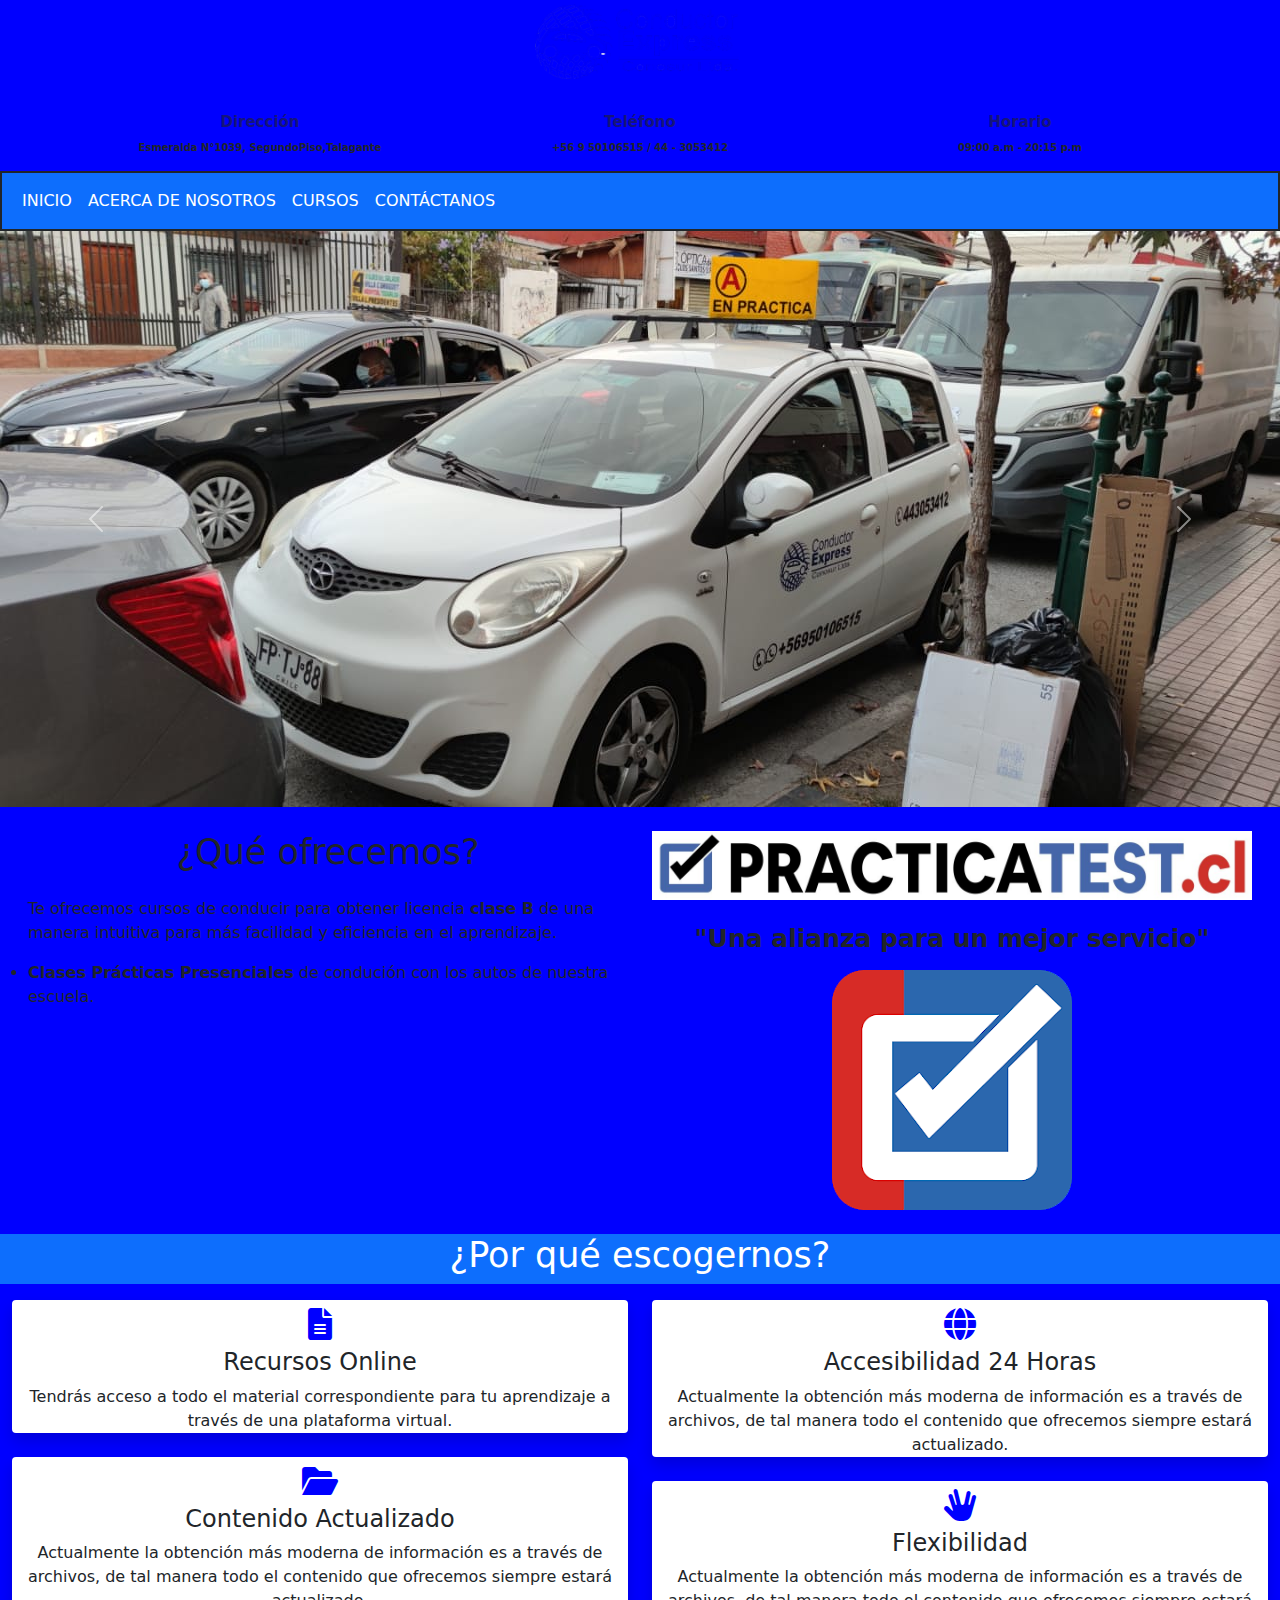
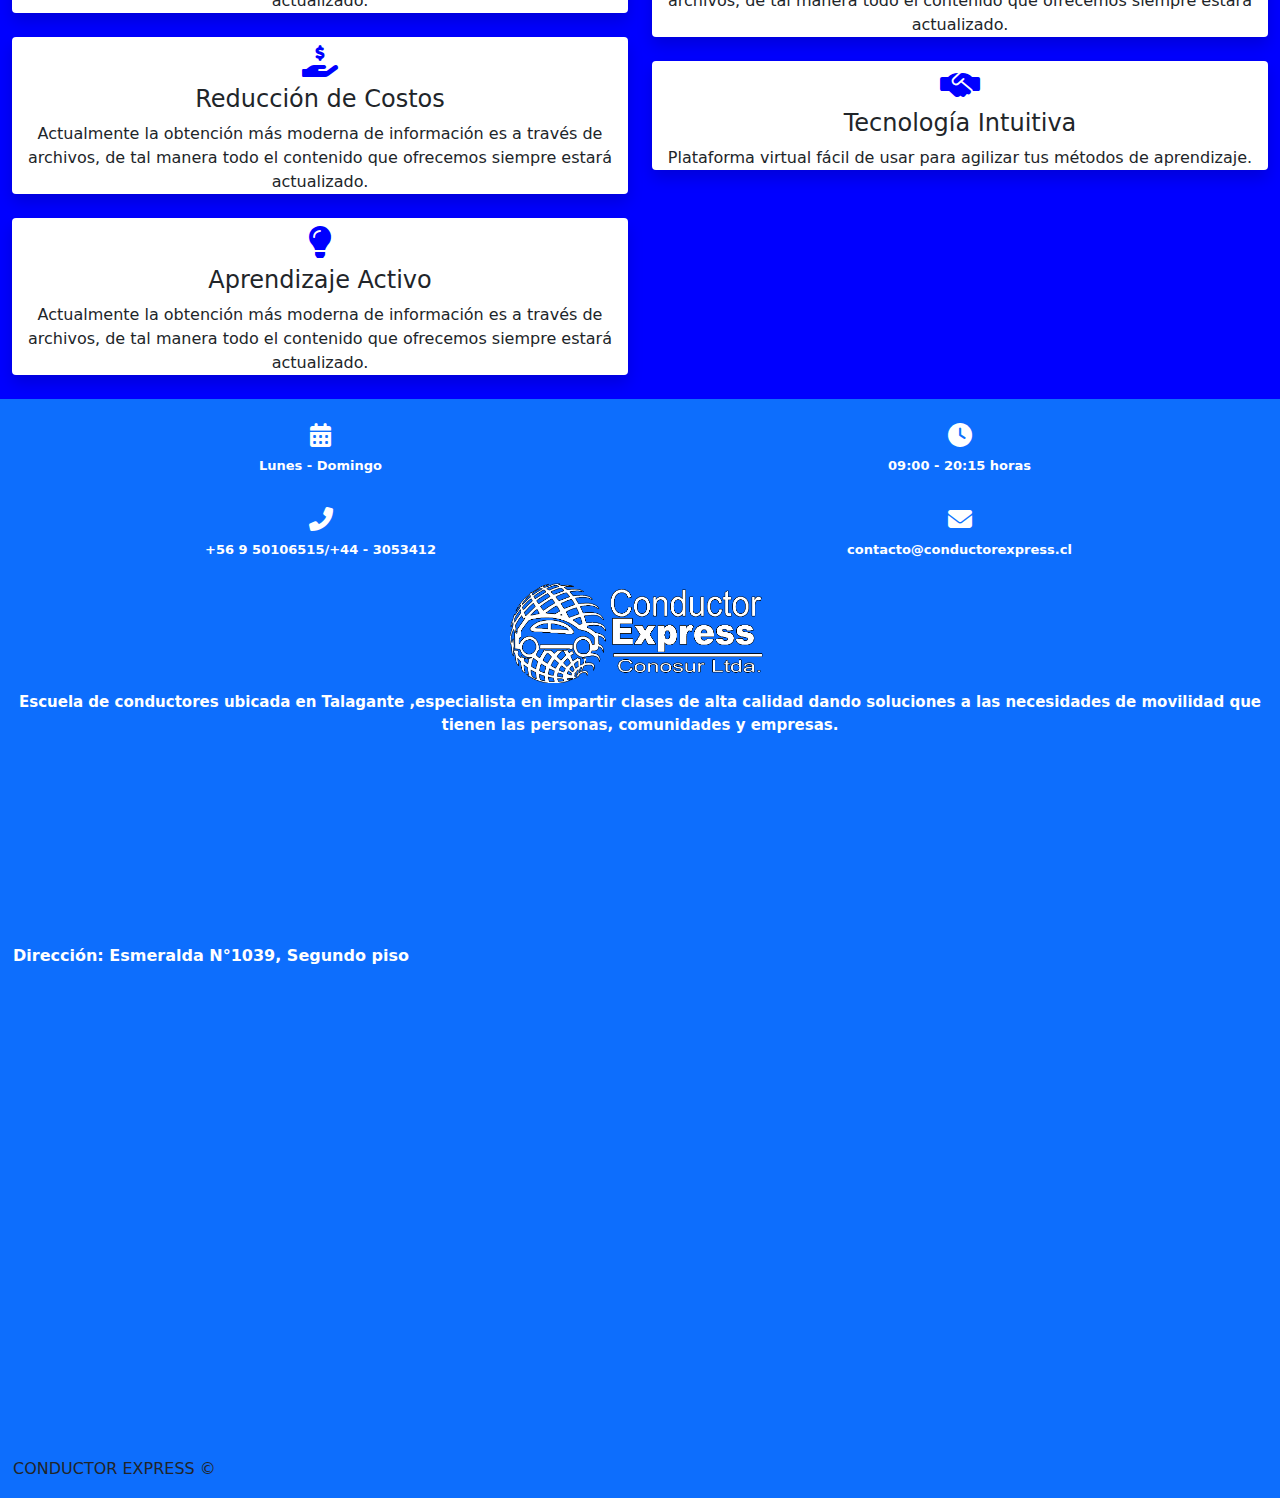
==== index.html @ 43c155c3 "responsivo 3" ====
<!DOCTYPE html>
<html lang="en">

<head>
    <meta charset="UTF-8">
    <meta http-equiv="X-UA-Compatible" content="IE=edge">
    <meta name="viewport" content="width=device-width, initial-scale=1.0">
    <title>Conductor Express - Escuela de Conductores</title>
    <link rel="stylesheet" href="css/bootstrap.min.css">
    <link rel="stylesheet" href="css/estilos.css">
    <link rel="stylesheet" href="css/all.min.css">

</head>

<body>
    <!-- CELULAR MUY PEQUENIO -->
    <header>

        <section class="container">
            <div class="text-center">

                <div class="row">
                    <div class="col-12 mt-1">
                        <img src="img/logo.png" alt="" width="210" height="75">
                    </div>
                </div>

                <div class="row text-center mt-2">
                    <div class="col-4">
                        <i class="fa-solid fa-location-arrow fa-xl"></i>
                        <p class="fw-bold" style="color: rgb(21, 21, 121); font-size: 15px;">Dirección</p>
                        <p class="fw-bold" style="font-size: 10px; margin-top: -10px;">Esmeralda N°1039,
                            SegundoPiso,Talagante</p>
                    </div>
                    <div class="col-4">
                        <i class="fa-solid fa-phone fa-xl"></i>
                        <p class="fw-bold" style="color: rgb(21, 21, 121); font-size: 15px;">Teléfono</p>
                        <p class="fw-bold" style="font-size: 10px; margin-top: -10px;">+56 9 50106515 / 44 - 3053412</p>
                    </div>
                    <div class="col-4">
                        <i class="fa-solid fa-calendar-days fa-xl"></i>
                        <p class="fw-bold" style="color: rgb(21, 21, 121); font-size: 15px;">Horario</p>
                        <p class="fw-bold" style="font-size: 10px; margin-top: -10px;">09:00 a.m - 20:15 p.m</p>
                    </div>

                </div>
            </div>
        </section>

        <section>
            <nav class="navbar navbar-expand-lg navbar-light bg-primary border border-dark border-2">
                <div class="container-fluid">

                    <button class="navbar-toggler" type="button" data-bs-toggle="collapse" data-bs-target="#navbarNav"
                        aria-controls="navbarNav" aria-expanded="false" aria-label="Toggle navigation">
                        <span class="navbar-toggler-icon"></span>
                    </button>
                    <div class="collapse navbar-collapse" id="navbarNav">
                        <ul class="navbar-nav">
                            <li class="nav-item">
                                <a class="nav-link active text-white" aria-current="page" href="#">INICIO</a>
                            </li>
                            <li class="nav-item">
                                <a class="nav-link text-white" href="#">ACERCA DE NOSOTROS</a>
                            </li>
                            <li class="nav-item">
                                <a class="nav-link text-white" href="#">CURSOS</a>
                            </li>
                            <li class="nav-item">
                                <a class="nav-link text-white" href="#">CONTÁCTANOS</a>
                            </li>
                        </ul>
                    </div>
                </div>
            </nav>
        </section>

    </header>

    <section class="">
        <div id="control_carrusel" class="carousel slide" data-bs-ride="carousel">
            <div class="carousel-inner">
                <div class="carousel-item active">
                    <img src="img/inicio_foto1.jpeg" class="d-block w-100" alt="...">
                </div>
                <!--
                        <div class="carousel-item">
                        <img src="img/inicio_foto2.jpeg" class="d-block w-100" alt="...">
                    </div>
                    <div class="carousel-item">
                        <img src="img/inicio_foto3.jpeg" class="d-block w-100" alt="...">
                    </div>
                    -->
            </div>
            <button class="carousel-control-prev" type="button" data-bs-target="#control_carrusel" data-bs-slide="prev">
                <span class="carousel-control-prev-icon" aria-hidden="true"></span>
                <span class="visually-hidden">Anterior</span>
            </button>
            <button class="carousel-control-next" type="button" data-bs-target="#control_carrusel" data-bs-slide="next">
                <span class="carousel-control-next-icon" aria-hidden="true"></span>
                <span class="visually-hidden">Siguiente</span>
            </button>
        </div>
    </section>

    <section class="container-fluid">
        <div class="row mx-1">
            <div class="col-12 col-sm-12 col-md-6">
                <h2 class="text-center mt-4">¿Qué ofrecemos?</h2>
                <p class="text-start mt-4">Te ofrecemos cursos de conducir para obtener licencia <b>clase B</b> de
                    una manera intuitiva para
                    más facilidad y eficiencia en el aprendizaje.</p>
                <li><b>Clases Prácticas Presenciales</b> de condución con los autos de nuestra escuela.</li>
            </div>
            <div class="col-md-6">
                <a href="#"><img src="img/logo_practicatest.jpg" class="w-100 mt-4" alt=""></a>
                <h3 class="mt-4 text-center">"Una alianza para un mejor servicio"</h3>
                <div class="col-12 text-center">
                    <img src="img/simbolo.png" id="imagen-practica-test" class="mt-2 mb-4" alt="">
                </div>
            </div>
        </div>
    </section>

    <section class="container-fluid text-center">

        <div class="row">
            <div class="col bg-primary">
                <h2 class="text-white">¿Por qué escogernos?</h2>
            </div>
        </div>

        <div class="row mt-3">
            <div class="col-12 col-sm-6 col-md-6">
                <div class="shadow mb-4 bg-body rounded cartas">
                    <div class="mx-2">
                        <i class="fa-solid fa-file-lines fa-2x mb-2 mt-2"></i>
                        <h4>Recursos Online</h4>
                        <p>Tendrás acceso a todo el material correspondiente para tu aprendizaje a
                            través de una plataforma
                            virtual.</p>
                    </div>
                </div>

                <div class="shadow mb-4 bg-body rounded cartas">
                    <div class="mx-2">
                        <i class="fa-solid fa-folder-open fa-2x mb-2 mt-2"></i>
                        <h4>Contenido Actualizado</h4>
                        <p>Actualmente la obtención más moderna de información es a través de
                            archivos,
                            de tal manera todo
                            el contenido que ofrecemos siempre estará actualizado.</p>
                    </div>
                </div>

                <div class="shadow mb-4 bg-body rounded cartas">
                    <div class="mx-2">
                        <i class="fa-solid fa-hand-holding-dollar fa-2x mb-2 mt-2"></i>
                        <h4>Reducción de Costos</h4>
                        <p>Actualmente la obtención más moderna de información es a través de
                            archivos,
                            de tal manera todo
                            el contenido que ofrecemos siempre estará actualizado.</p>
                    </div>
                </div>

                <div class="shadow mb-4 bg-body rounded cartas">
                    <div class="mx-2">
                        <i class="fa-solid fa-lightbulb fa-2x mb-2 mt-2"></i>
                        <h4>Aprendizaje Activo</h4>
                        <p>Actualmente la obtención más moderna de información es a través de
                            archivos,
                            de tal manera todo
                            el contenido que ofrecemos siempre estará actualizado.</p>
                    </div>
                </div>


            </div>

            <div class="col-12 col-sm-6 col-md-6">
                <div class="shadow mb-4 bg-body rounded cartas">
                    <div class="mx-2">
                        <i class="fa-solid fa-globe fa-2x mb-2 mt-2"></i>
                        <h4>Accesibilidad 24 Horas</h4>
                        <p>Actualmente la obtención más moderna de información es a través de
                            archivos,
                            de tal manera todo
                            el contenido que ofrecemos siempre estará actualizado.</p>
                    </div>
                </div>

                <div class="shadow mb-4 bg-body rounded cartas">
                    <div class="mx-2">
                        <i class="fa-solid fa-hand-spock fa-2x mb-2 mt-2"></i>
                        <h4>Flexibilidad</h4>
                        <p>Actualmente la obtención más moderna de información es a través de
                            archivos,
                            de tal manera todo
                            el contenido que ofrecemos siempre estará actualizado.</p>
                    </div>
                </div>

                <div class="shadow mb-4 bg-body rounded cartas">
                    <div class="mx-2">
                        <i class="fa-solid fa-handshake-simple fa-2x mb-2 mt-2"></i>
                        <h4>Tecnología Intuitiva</h4>
                        <p>Plataforma virtual fácil de usar para agilizar tus métodos de aprendizaje.</p>
                    </div>
                </div>
            </div>
        </div>

    </section>

    <footer id="footer-celular">
        <div class="container-fluid bg-primary border border-1 border-primary">

            <div class="row mt-4 mb-3">
                <div class="col-6 text-center">
                    <i class="fa-solid fa-calendar-days fa-xl icono-footer"></i>
                    <p class="fw-bold text-white mt-2" style="font-size: 13px;">Lunes - Domingo</p>
                </div>
                <div class="col-6 text-center">
                    <i class="fa-solid fa-clock fa-xl icono-footer"></i>
                    <p class="fw-bold text-white mt-2" style="font-size: 13px;">09:00 - 20:15 horas</p>
                </div>
            </div>

            <div class="row">
                <div class="col-6 text-center">
                    <i class="fa-solid fa-phone-flip fa-xl icono-footer"></i>
                    <p class="fw-bold text-white mt-2" style="font-size: 13px;">+56 9 50106515/+44 - 3053412</p>
                </div>
                <div class="col-6 text-center">
                    <i class="fa-solid fa-envelope fa-xl icono-footer"></i>
                    <p class="fw-bold text-white mt-2" style="font-size: 13px;">contacto@conductorexpress.cl</p>
                </div>
            </div>

            <div class="text-center mt-2">
                <img src="img/logo-blanco.png" width="260" height="100" alt="">
            </div>

            <div class="text-center mt-2">
                <p class="fw-bold text-white" style="font-size: 15px;">Escuela de conductores ubicada en Talagante
                    ,especialista en impartir clases de alta calidad dando soluciones a las necesidades de movilidad que
                    tienen las personas, comunidades y empresas.</p>
            </div>

            <div>
                <!--Google map-->
                <div id="map-container-google-1" class="z-depth-1-half map-container" style="height: 350px">
                    <iframe src="https://maps.google.com/maps?q=manhatan&t=&z=13&ie=UTF8&iwloc=&output=embed"
                        frameborder="0" style="border:0" allowfullscreen></iframe>
                    <br><br><br><br><br><br><br><br>
                    <p class="fw-bold text-white">Dirección: Esmeralda N°1039, Segundo piso</p>
                </div>
                <!--Google Maps-->
            </div>

            <div class="row">
                <div class="col-12"">
                    <p>CONDUCTOR EXPRESS ©</p>
                </div>
            </div>
            
        </div>

        <div class=" container">

                </div>

    </footer>
    <!-- CELULAR MUY PEQUENIO -->

    <script src="js/bootstrap.bundle.min.js"></script>
</body>

</html>
---- css/estilos.css ----
i {
    color: blue;
}

.icono-footer {
    color: white;
}

.map-container {
    overflow: hidden;
    padding-bottom: 56.25%;
    position: relative;
    height: 0;
}

.map-container iframe {
    left: 0;
    top: 0;
    height: 50%;
    width: 100%;
    position: absolute;
}

/*------------------------------*/
/*Resolucion para dispositivos moviles muy pequeños*/
/*------------------------------*/
@media (max-width: 576px) {
    h2 {
        font-size: 35px;
        font-weight: bold;
    }
    h3 {
        font-size: 25px;
        font-weight: bold;
    }
    body {
        background-color: aqua;
    }
    #imagen-practica-test {
        width: 80px;
        height: auto;
    }
}
/*------------------------------*/
/*Resolucion para dispositivos moviles pequeños*/
/*------------------------------*/
@media (min-width:576px) and (max-width: 767px) {
    h2 {
        font-size: 35px;
        font-weight: bold;
    }
    h3 {
        font-size: 25px;
        font-weight: bold;
    }
    body {
        background-color: greenyellow;
    }
    #imagen-practica-test {
        width: 100px;
        height: auto;
    }
    .cartas {
        height: 210px;
    }
}
/*------------------------------*/
/*Resolucion para tablets*/
/*------------------------------*/
/**/
@media (min-width:768px) and (max-width: 991px) {
    h2 {
        font-size: 28px;
        font-weight: bold;
    }
    h3 {
        font-size: 25px;
        font-weight: bold;
    }
    body {
        background-color: red;
    }
    #imagen-practica-test {
        width: 100px;
        height: auto;
    }
    .cartas {
        height: 215px;
    }
}
/*------------------------------*/
/*Resolucion para pc de escritorio*/
/*------------------------------*/
@media (min-width:992px) {
    h2 {
        font-size: 35px;
    }
    h3 {
        font-size: 25px;
        font-weight: bold;
    }
    body {
        background-color: blue;
    }
}
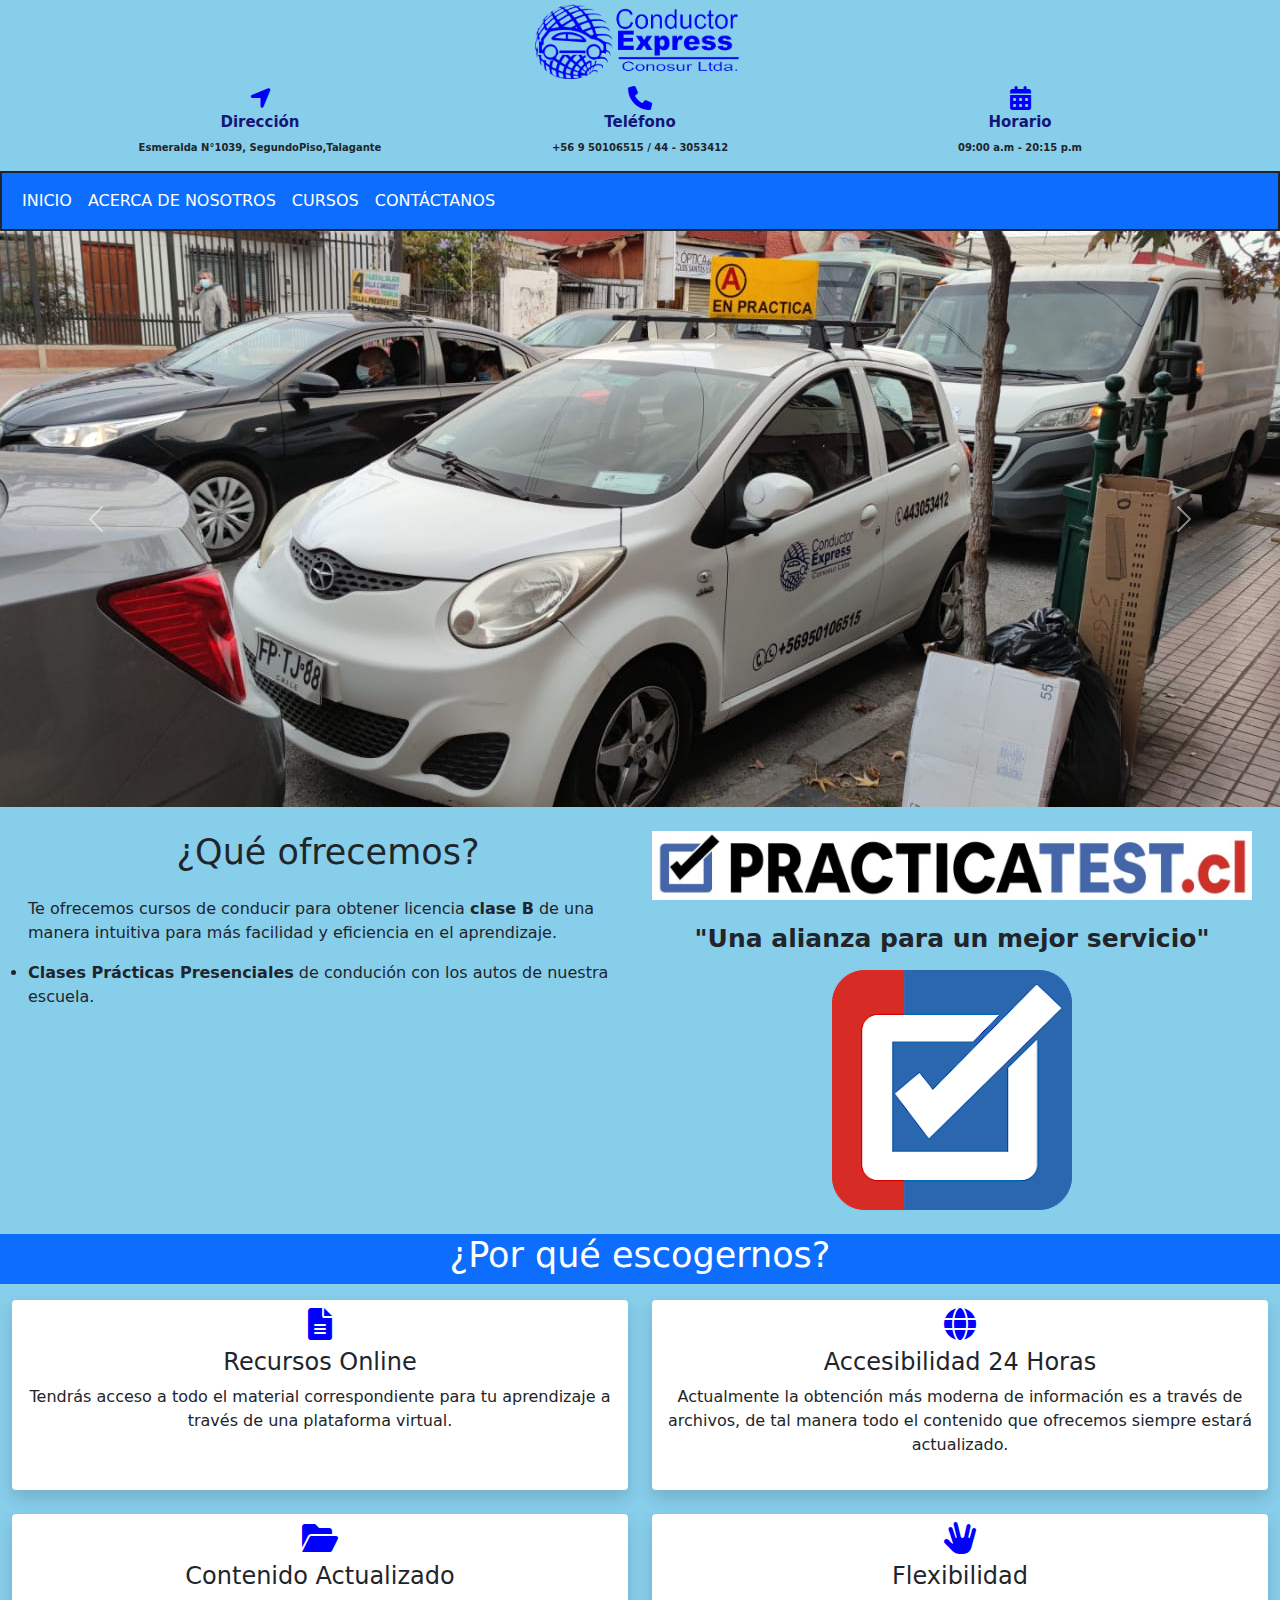
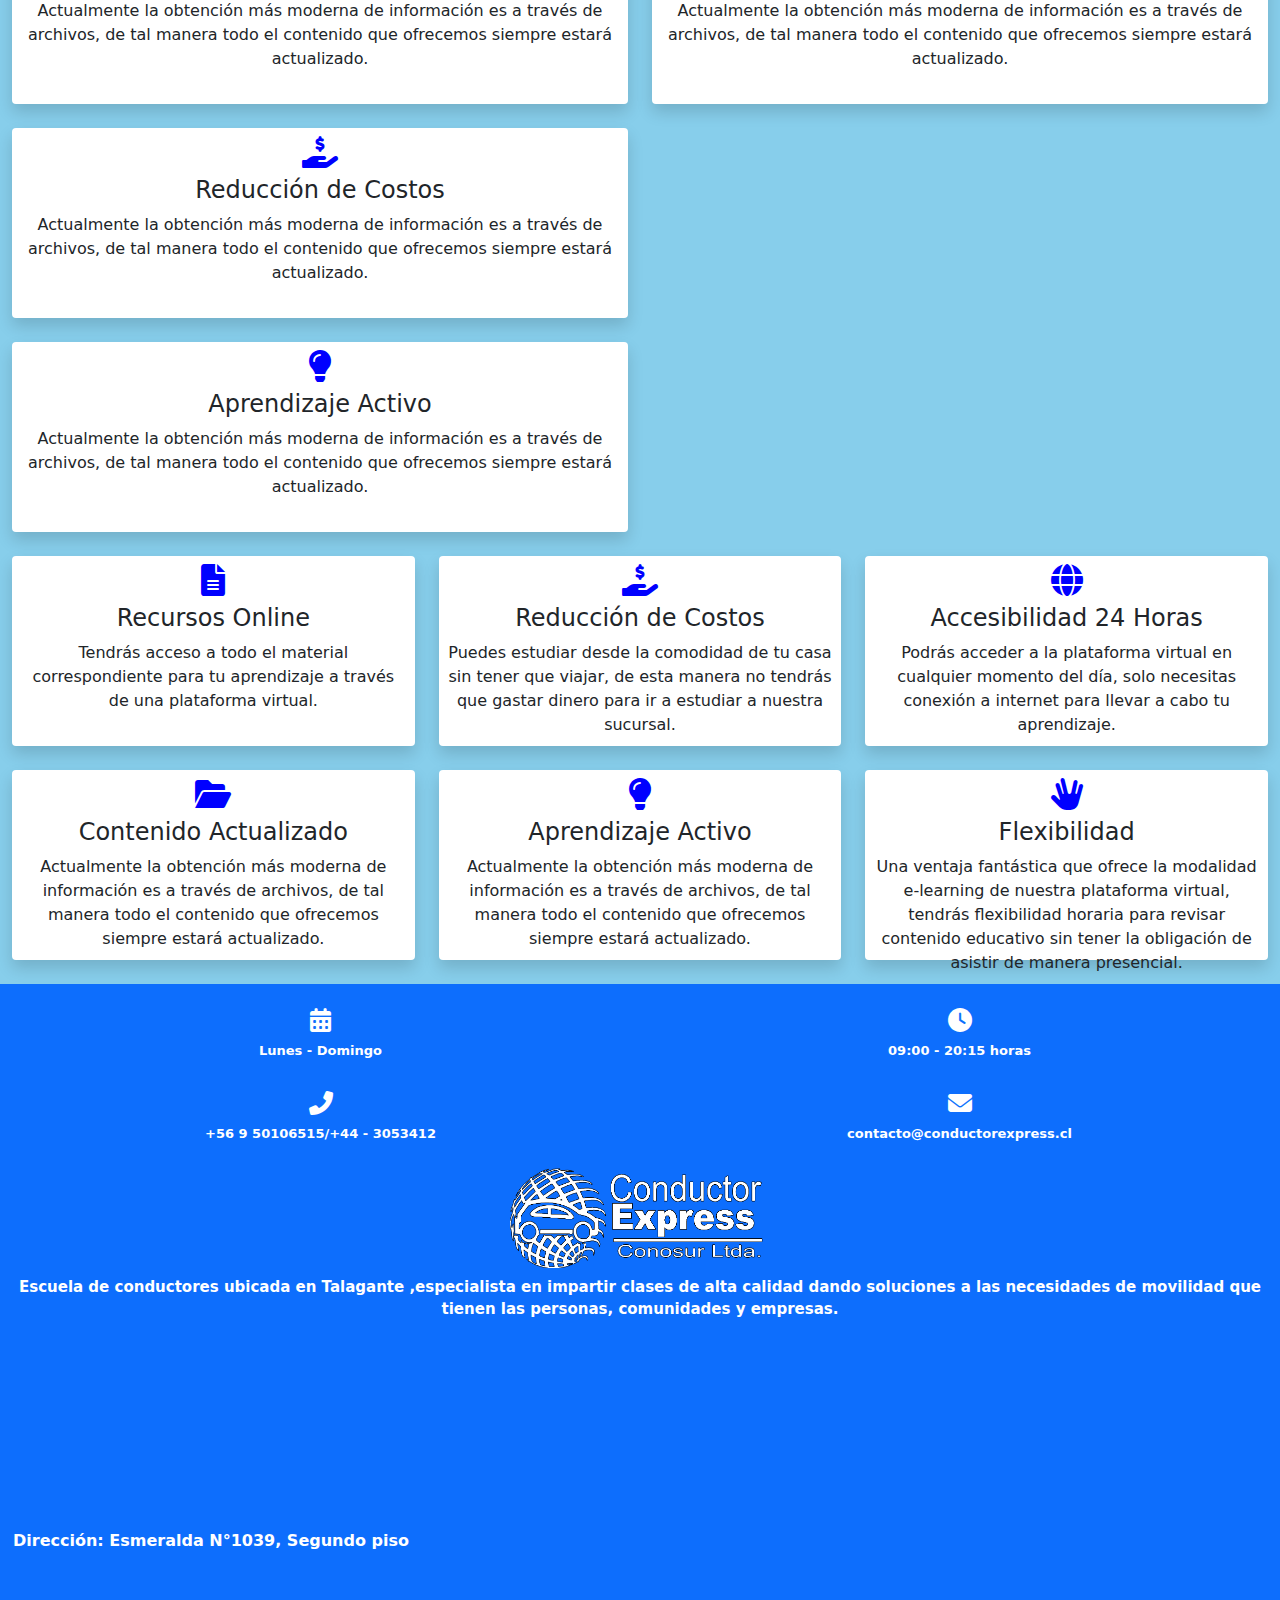
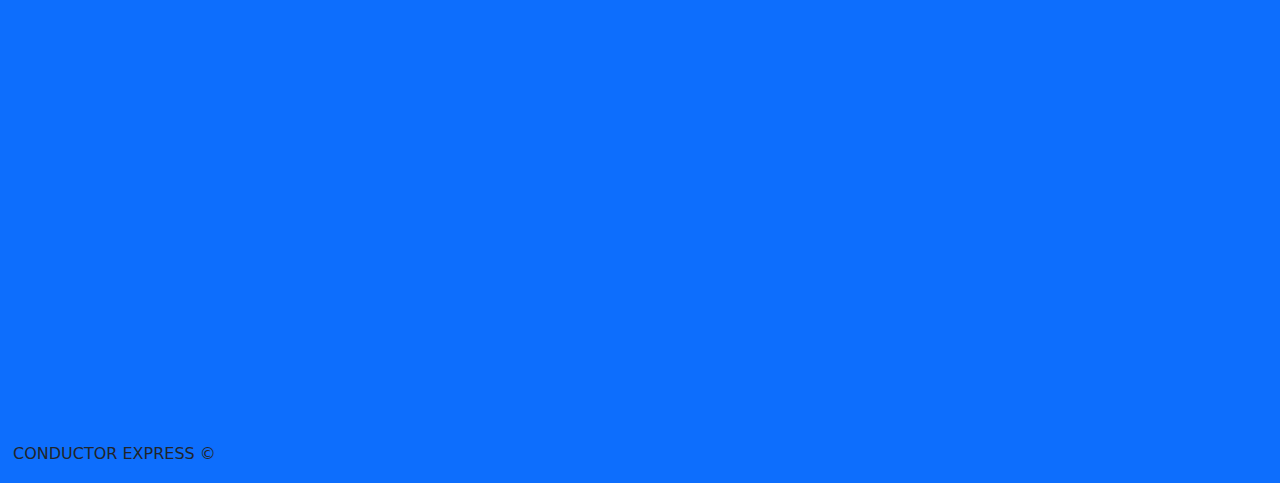
==== commit e38fc2e4: "responsivo / cartas escritorio aparte" ====
--- a/index.html
+++ b/index.html
@@ -174,8 +174,6 @@
                             el contenido que ofrecemos siempre estará actualizado.</p>
                     </div>
                 </div>
-
-
             </div>
 
             <div class="col-12 col-sm-6 col-md-6">
@@ -201,11 +199,69 @@
                     </div>
                 </div>
 
-                <div class="shadow mb-4 bg-body rounded cartas">
-                    <div class="mx-2">
-                        <i class="fa-solid fa-handshake-simple fa-2x mb-2 mt-2"></i>
-                        <h4>Tecnología Intuitiva</h4>
-                        <p>Plataforma virtual fácil de usar para agilizar tus métodos de aprendizaje.</p>
+            </div>
+
+            <div class="col-lg-4 cartas-escritorio">
+                <div class="shadow mb-4 bg-body rounded cartas">
+                    <div class="mx-2">
+                        <i class="fa-solid fa-file-lines fa-2x mb-2 mt-2"></i>
+                        <h4>Recursos Online</h4>
+                        <p>Tendrás acceso a todo el material correspondiente para tu aprendizaje a
+                            través de una plataforma
+                            virtual.</p>
+                    </div>
+                </div>
+
+                <div class="shadow mb-4 bg-body rounded cartas">
+                    <div class="mx-2">
+                        <i class="fa-solid fa-folder-open fa-2x mb-2 mt-2"></i>
+                        <h4>Contenido Actualizado</h4>
+                        <p>Actualmente la obtención más moderna de información es a través de
+                            archivos,
+                            de tal manera todo
+                            el contenido que ofrecemos siempre estará actualizado.</p>
+                    </div>
+                </div>
+            </div>
+            
+            <div class="col-lg-4 cartas-escritorio">
+                <div class="shadow mb-4 bg-body rounded cartas">
+                    <div class="mx-2">
+                        <i class="fa-solid fa-hand-holding-dollar fa-2x mb-2 mt-2"></i>
+                        <h4>Reducción de Costos</h4>
+                        <p>Puedes estudiar desde la comodidad de tu casa sin tener que viajar, de esta manera no tendrás
+                            que gastar dinero para ir a estudiar a nuestra sucursal.</p>
+                    </div>
+                </div>
+
+                <div class="shadow mb-4 bg-body rounded cartas">
+                    <div class="mx-2">
+                        <i class="fa-solid fa-lightbulb fa-2x mb-2 mt-2"></i>
+                        <h4>Aprendizaje Activo</h4>
+                        <p>Actualmente la obtención más moderna de información es a través de
+                            archivos,
+                            de tal manera todo
+                            el contenido que ofrecemos siempre estará actualizado.</p>
+                    </div>
+                </div>
+            </div>
+            <div class="col-lg-4 cartas-escritorio">
+                <div class="shadow mb-4 bg-body rounded cartas">
+                    <div class="mx-2">
+                        <i class="fa-solid fa-globe fa-2x mb-2 mt-2"></i>
+                        <h4>Accesibilidad 24 Horas</h4>
+                        <p>Podrás acceder a la plataforma virtual en cualquier momento del día, solo necesitas conexión
+                            a internet para llevar a cabo tu aprendizaje.</p>
+                    </div>
+                </div>
+
+                <div class="shadow mb-4 bg-body rounded cartas">
+                    <div class="mx-2">
+                        <i class="fa-solid fa-hand-spock fa-2x mb-2 mt-2"></i>
+                        <h4>Flexibilidad</h4>
+                        <p>Una ventaja fantástica que ofrece la modalidad e-learning de nuestra plataforma virtual,
+                            tendrás flexibilidad horaria para revisar contenido educativo sin tener la obligación de
+                            asistir de manera presencial.</p>
                     </div>
                 </div>
             </div>
--- a/css/estilos.css
+++ b/css/estilos.css
@@ -40,6 +40,9 @@
         width: 80px;
         height: auto;
     }
+    .cartas-escritorio {
+        display: none;
+    }
 }
 /*------------------------------*/
 /*Resolucion para dispositivos moviles pequeños*/
@@ -63,6 +66,9 @@
     .cartas {
         height: 210px;
     }
+    .cartas-escritorio {
+        display: none;
+    }
 }
 /*------------------------------*/
 /*Resolucion para tablets*/
@@ -81,11 +87,14 @@
         background-color: red;
     }
     #imagen-practica-test {
-        width: 100px;
+        width: 80px;
         height: auto;
     }
     .cartas {
         height: 215px;
+    }
+    .cartas-escritorio {
+        display: none;
     }
 }
 /*------------------------------*/
@@ -100,6 +109,13 @@
         font-weight: bold;
     }
     body {
-        background-color: blue;
+        background-color: skyblue;
     }
-}+    .cartas {
+        height: 190px;
+    }
+    .cartas-escritorio {
+        display: block;
+    }
+}
+
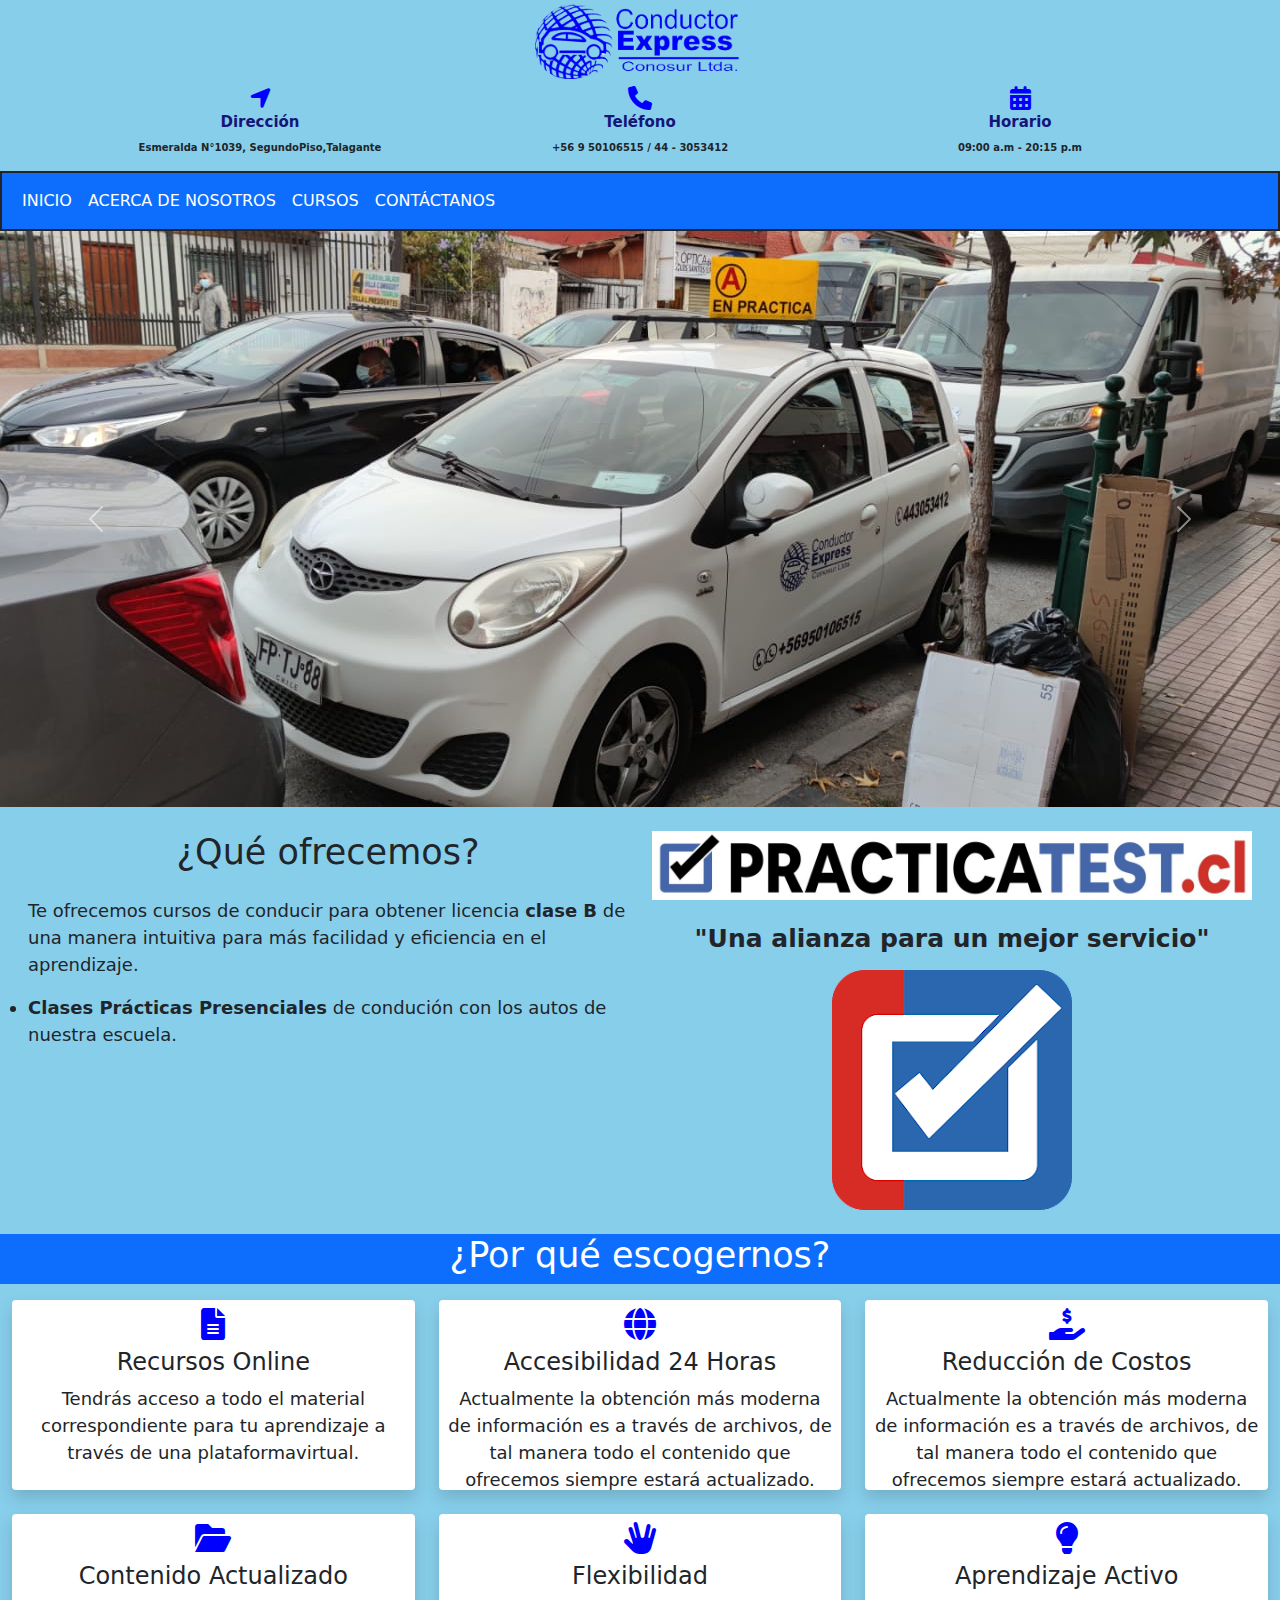
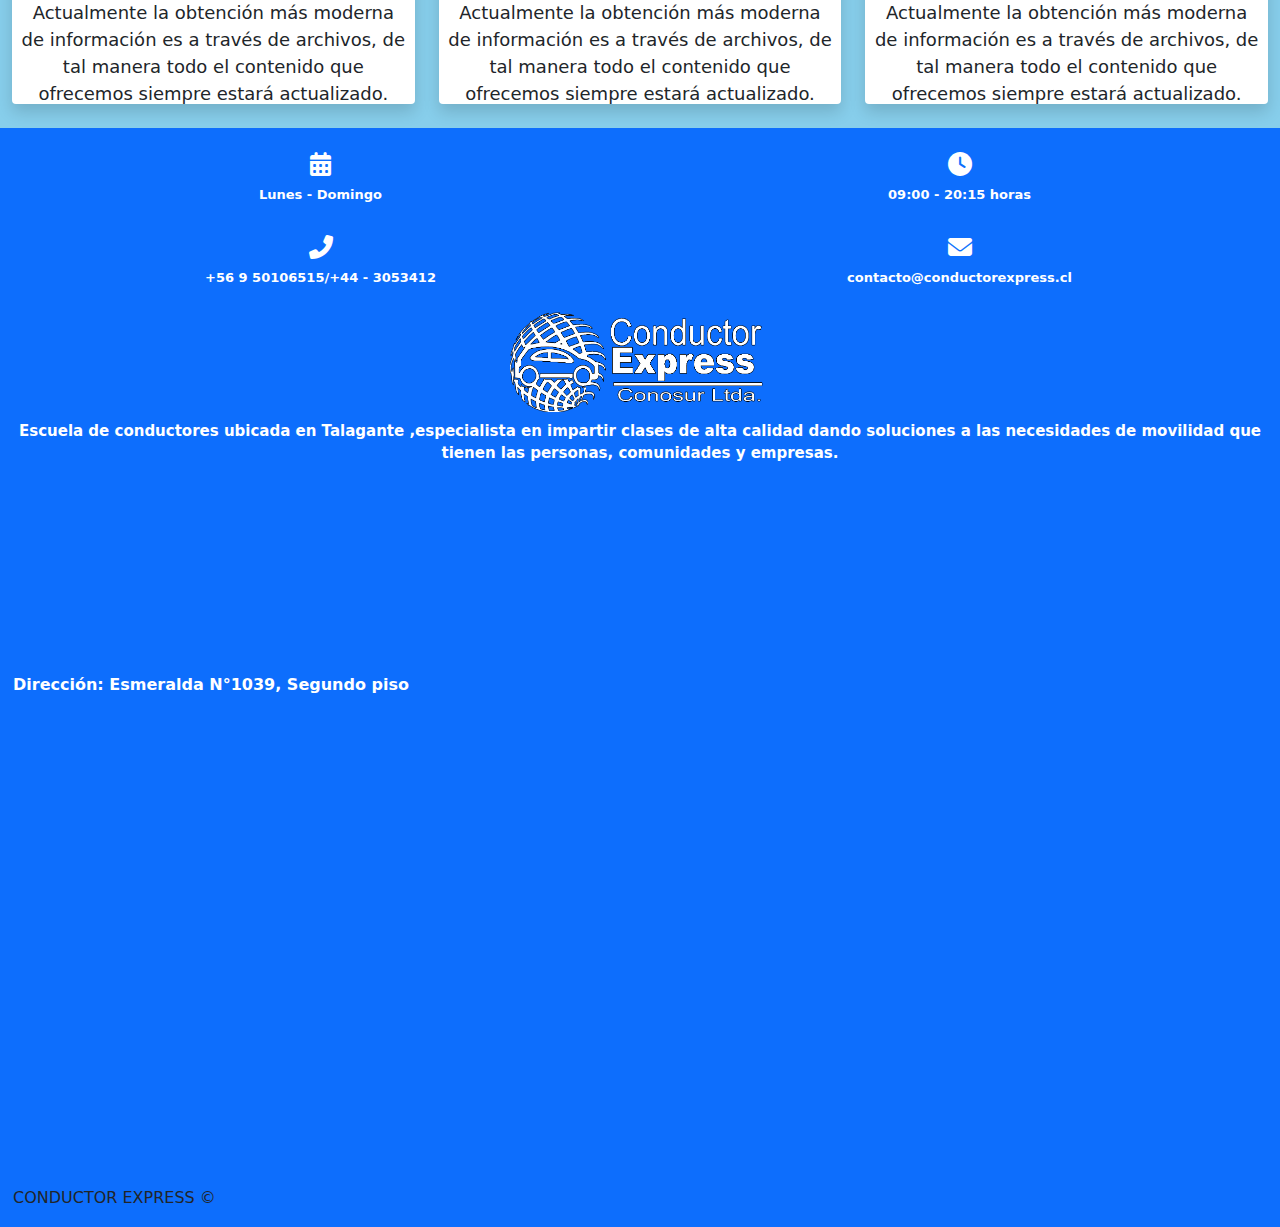
==== commit 18875e00: "responsivo inicio" ====
--- a/index.html
+++ b/index.html
@@ -13,7 +13,7 @@
 </head>
 
 <body>
-    <!-- CELULAR MUY PEQUENIO -->
+
     <header>
 
         <section class="container">
@@ -107,10 +107,11 @@
         <div class="row mx-1">
             <div class="col-12 col-sm-12 col-md-6">
                 <h2 class="text-center mt-4">¿Qué ofrecemos?</h2>
-                <p class="text-start mt-4">Te ofrecemos cursos de conducir para obtener licencia <b>clase B</b> de
+                <p class="text-start mt-4 texto">Te ofrecemos cursos de conducir para obtener licencia <b>clase B</b> de
                     una manera intuitiva para
                     más facilidad y eficiencia en el aprendizaje.</p>
-                <li><b>Clases Prácticas Presenciales</b> de condución con los autos de nuestra escuela.</li>
+                <li class="texto"><b>Clases Prácticas Presenciales</b> de condución con los autos de nuestra escuela.
+                </li>
             </div>
             <div class="col-md-6">
                 <a href="#"><img src="img/logo_practicatest.jpg" class="w-100 mt-4" alt=""></a>
@@ -131,14 +132,12 @@
         </div>
 
         <div class="row mt-3">
-            <div class="col-12 col-sm-6 col-md-6">
+            <div class="col-12 col-sm-6 col-md-4 col-lg-4">
                 <div class="shadow mb-4 bg-body rounded cartas">
                     <div class="mx-2">
                         <i class="fa-solid fa-file-lines fa-2x mb-2 mt-2"></i>
                         <h4>Recursos Online</h4>
-                        <p>Tendrás acceso a todo el material correspondiente para tu aprendizaje a
-                            través de una plataforma
-                            virtual.</p>
+                        <p class="texto">Tendrás acceso a todo el material correspondiente para tu aprendizaje a través de una plataformavirtual.</p>
                     </div>
                 </div>
 
@@ -146,18 +145,44 @@
                     <div class="mx-2">
                         <i class="fa-solid fa-folder-open fa-2x mb-2 mt-2"></i>
                         <h4>Contenido Actualizado</h4>
-                        <p>Actualmente la obtención más moderna de información es a través de
-                            archivos,
-                            de tal manera todo
-                            el contenido que ofrecemos siempre estará actualizado.</p>
-                    </div>
-                </div>
-
+                        <p class="texto">Actualmente la obtención más moderna de información es a través de
+                            archivos,
+                            de tal manera todo
+                            el contenido que ofrecemos siempre estará actualizado.</p>
+                    </div>
+                </div>
+            </div>
+
+            <div class="col-12 col-sm-6 col-md-4 col-lg-4">
+                <div class="shadow mb-4 bg-body rounded cartas">
+                    <div class="mx-2">
+                        <i class="fa-solid fa-globe fa-2x mb-2 mt-2"></i>
+                        <h4>Accesibilidad 24 Horas</h4>
+                        <p class="texto">Actualmente la obtención más moderna de información es a través de
+                            archivos,
+                            de tal manera todo
+                            el contenido que ofrecemos siempre estará actualizado.</p>
+                    </div>
+                </div>
+
+                <div class="shadow mb-4 bg-body rounded cartas">
+                    <div class="mx-2">
+                        <i class="fa-solid fa-hand-spock fa-2x mb-2 mt-2"></i>
+                        <h4>Flexibilidad</h4>
+                        <p class="texto">Actualmente la obtención más moderna de información es a través de
+                            archivos,
+                            de tal manera todo
+                            el contenido que ofrecemos siempre estará actualizado.</p>
+                    </div>
+                </div>
+            </div>
+
+            <div class="col-12 col-sm-6 col-md-4 col-lg-4">
                 <div class="shadow mb-4 bg-body rounded cartas">
                     <div class="mx-2">
                         <i class="fa-solid fa-hand-holding-dollar fa-2x mb-2 mt-2"></i>
                         <h4>Reducción de Costos</h4>
-                        <p>Actualmente la obtención más moderna de información es a través de
+                        <p class="texto">Actualmente la obtención más moderna de información es a través de
                             archivos,
                             de tal manera todo
                             el contenido que ofrecemos siempre estará actualizado.</p>
@@ -168,103 +193,14 @@
                     <div class="mx-2">
                         <i class="fa-solid fa-lightbulb fa-2x mb-2 mt-2"></i>
                         <h4>Aprendizaje Activo</h4>
-                        <p>Actualmente la obtención más moderna de información es a través de
-                            archivos,
-                            de tal manera todo
-                            el contenido que ofrecemos siempre estará actualizado.</p>
-                    </div>
-                </div>
-            </div>
-
-            <div class="col-12 col-sm-6 col-md-6">
-                <div class="shadow mb-4 bg-body rounded cartas">
-                    <div class="mx-2">
-                        <i class="fa-solid fa-globe fa-2x mb-2 mt-2"></i>
-                        <h4>Accesibilidad 24 Horas</h4>
-                        <p>Actualmente la obtención más moderna de información es a través de
-                            archivos,
-                            de tal manera todo
-                            el contenido que ofrecemos siempre estará actualizado.</p>
-                    </div>
-                </div>
-
-                <div class="shadow mb-4 bg-body rounded cartas">
-                    <div class="mx-2">
-                        <i class="fa-solid fa-hand-spock fa-2x mb-2 mt-2"></i>
-                        <h4>Flexibilidad</h4>
-                        <p>Actualmente la obtención más moderna de información es a través de
-                            archivos,
-                            de tal manera todo
-                            el contenido que ofrecemos siempre estará actualizado.</p>
-                    </div>
-                </div>
-
-            </div>
-
-            <div class="col-lg-4 cartas-escritorio">
-                <div class="shadow mb-4 bg-body rounded cartas">
-                    <div class="mx-2">
-                        <i class="fa-solid fa-file-lines fa-2x mb-2 mt-2"></i>
-                        <h4>Recursos Online</h4>
-                        <p>Tendrás acceso a todo el material correspondiente para tu aprendizaje a
-                            través de una plataforma
-                            virtual.</p>
-                    </div>
-                </div>
-
-                <div class="shadow mb-4 bg-body rounded cartas">
-                    <div class="mx-2">
-                        <i class="fa-solid fa-folder-open fa-2x mb-2 mt-2"></i>
-                        <h4>Contenido Actualizado</h4>
-                        <p>Actualmente la obtención más moderna de información es a través de
-                            archivos,
-                            de tal manera todo
-                            el contenido que ofrecemos siempre estará actualizado.</p>
-                    </div>
-                </div>
-            </div>
-            
-            <div class="col-lg-4 cartas-escritorio">
-                <div class="shadow mb-4 bg-body rounded cartas">
-                    <div class="mx-2">
-                        <i class="fa-solid fa-hand-holding-dollar fa-2x mb-2 mt-2"></i>
-                        <h4>Reducción de Costos</h4>
-                        <p>Puedes estudiar desde la comodidad de tu casa sin tener que viajar, de esta manera no tendrás
-                            que gastar dinero para ir a estudiar a nuestra sucursal.</p>
-                    </div>
-                </div>
-
-                <div class="shadow mb-4 bg-body rounded cartas">
-                    <div class="mx-2">
-                        <i class="fa-solid fa-lightbulb fa-2x mb-2 mt-2"></i>
-                        <h4>Aprendizaje Activo</h4>
-                        <p>Actualmente la obtención más moderna de información es a través de
-                            archivos,
-                            de tal manera todo
-                            el contenido que ofrecemos siempre estará actualizado.</p>
-                    </div>
-                </div>
-            </div>
-            <div class="col-lg-4 cartas-escritorio">
-                <div class="shadow mb-4 bg-body rounded cartas">
-                    <div class="mx-2">
-                        <i class="fa-solid fa-globe fa-2x mb-2 mt-2"></i>
-                        <h4>Accesibilidad 24 Horas</h4>
-                        <p>Podrás acceder a la plataforma virtual en cualquier momento del día, solo necesitas conexión
-                            a internet para llevar a cabo tu aprendizaje.</p>
-                    </div>
-                </div>
-
-                <div class="shadow mb-4 bg-body rounded cartas">
-                    <div class="mx-2">
-                        <i class="fa-solid fa-hand-spock fa-2x mb-2 mt-2"></i>
-                        <h4>Flexibilidad</h4>
-                        <p>Una ventaja fantástica que ofrece la modalidad e-learning de nuestra plataforma virtual,
-                            tendrás flexibilidad horaria para revisar contenido educativo sin tener la obligación de
-                            asistir de manera presencial.</p>
-                    </div>
-                </div>
-            </div>
+                        <p class="texto">Actualmente la obtención más moderna de información es a través de
+                            archivos,
+                            de tal manera todo
+                            el contenido que ofrecemos siempre estará actualizado.</p>
+                    </div>
+                </div>
+            </div>
+
         </div>
 
     </section>
@@ -328,7 +264,6 @@
                 </div>
 
     </footer>
-    <!-- CELULAR MUY PEQUENIO -->
 
     <script src="js/bootstrap.bundle.min.js"></script>
 </body>
--- a/css/estilos.css
+++ b/css/estilos.css
@@ -43,6 +43,9 @@
     .cartas-escritorio {
         display: none;
     }
+    .texto {
+        font-size: small;
+    }
 }
 /*------------------------------*/
 /*Resolucion para dispositivos moviles pequeños*/
@@ -68,6 +71,9 @@
     }
     .cartas-escritorio {
         display: none;
+    }
+    .texto {
+        font-size: medium;
     }
 }
 /*------------------------------*/
@@ -96,6 +102,9 @@
     .cartas-escritorio {
         display: none;
     }
+    .texto {
+        font-size: medium;
+    }
 }
 /*------------------------------*/
 /*Resolucion para pc de escritorio*/
@@ -117,5 +126,8 @@
     .cartas-escritorio {
         display: block;
     }
+    .texto {
+        font-size: large;
+    }
 }
 
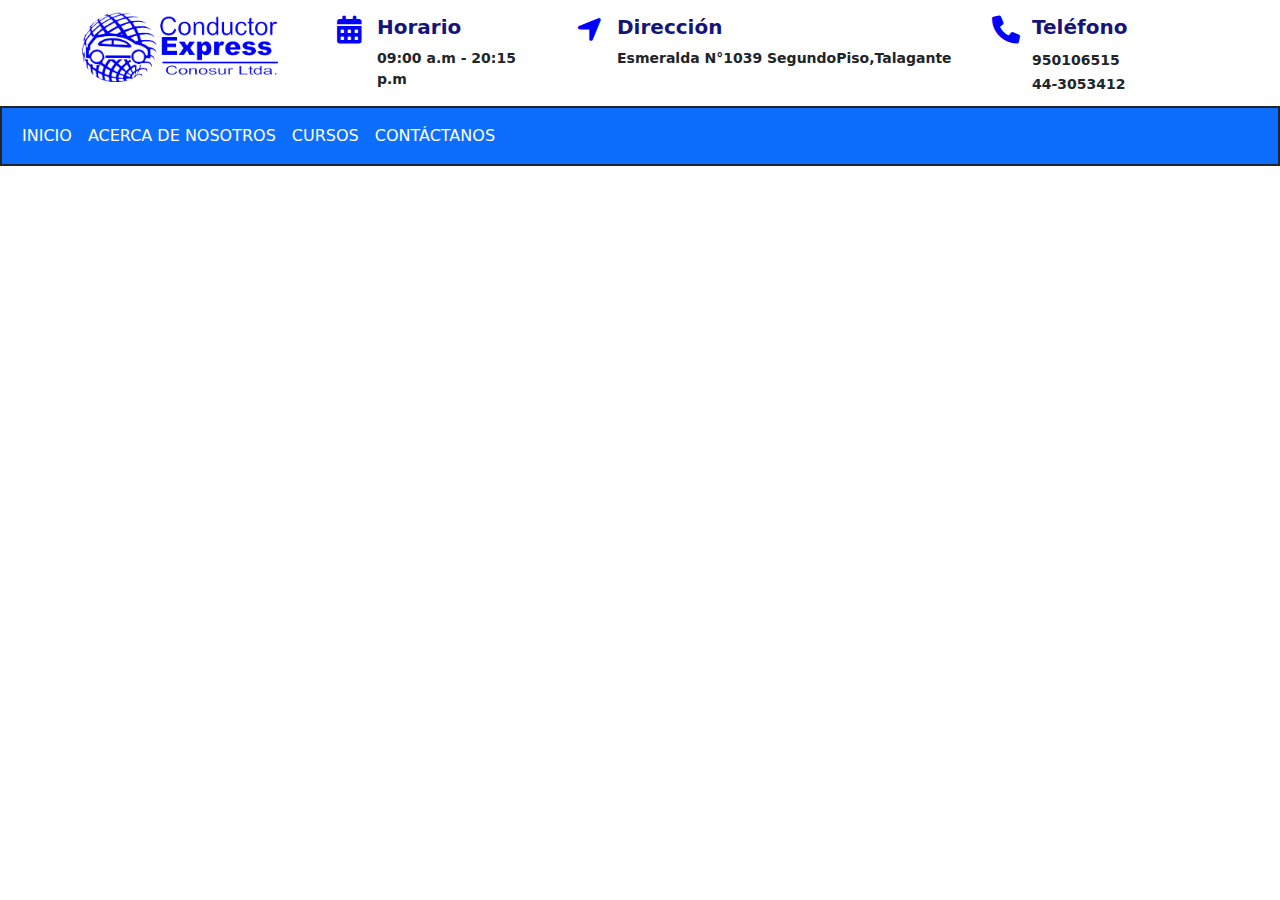
==== commit a15b51a9: "responsivo header" ====
--- a/index.html
+++ b/index.html
@@ -9,7 +9,7 @@
     <link rel="stylesheet" href="css/bootstrap.min.css">
     <link rel="stylesheet" href="css/estilos.css">
     <link rel="stylesheet" href="css/all.min.css">
-
+    <link rel="stylesheet" href="css/estilos-header.css">
 </head>
 
 <body>
@@ -21,28 +21,44 @@
 
                 <div class="row">
                     <div class="col-12 mt-1">
-                        <img src="img/logo.png" alt="" width="210" height="75">
+                        <img src="img/logo.png" alt="" id="logo-cabecera">
                     </div>
                 </div>
 
-                <div class="row text-center mt-2">
-                    <div class="col-4">
-                        <i class="fa-solid fa-location-arrow fa-xl"></i>
-                        <p class="fw-bold" style="color: rgb(21, 21, 121); font-size: 15px;">Dirección</p>
-                        <p class="fw-bold" style="font-size: 10px; margin-top: -10px;">Esmeralda N°1039,
-                            SegundoPiso,Talagante</p>
+                <div class="row text-center text-lg-start mt-2">
+                    <div class="col-lg-1">
+                        <img src="img/logo.png" alt="" class="logo-header">
                     </div>
-                    <div class="col-4">
-                        <i class="fa-solid fa-phone fa-xl"></i>
-                        <p class="fw-bold" style="color: rgb(21, 21, 121); font-size: 15px;">Teléfono</p>
-                        <p class="fw-bold" style="font-size: 10px; margin-top: -10px;">+56 9 50106515 / 44 - 3053412</p>
+                    <div class="col-4 col-lg-4">
+                        <div class="margen-calendario mt-1">
+                            <i class="fa-solid fa-calendar-days" id="calendario-icon"></i>
+                            <p class="fw-bold texto-titulos-cabecera titulos-cabecera-escritorio">Horario</p>
+                            <p class="fw-bold texto texto-cabecera-escritorio" style="margin-top: -10px;">09:00 a.m -
+                                20:15 p.m</p>
+                        </div>
                     </div>
-                    <div class="col-4">
-                        <i class="fa-solid fa-calendar-days fa-xl"></i>
-                        <p class="fw-bold" style="color: rgb(21, 21, 121); font-size: 15px;">Horario</p>
-                        <p class="fw-bold" style="font-size: 10px; margin-top: -10px;">09:00 a.m - 20:15 p.m</p>
+                    <div class="col-4 col-lg-5">
+                        <div class="margen-direccion mt-1">
+                            <i class="fa-solid fa-location-arrow" id="direccion-icon"></i>
+                            <p class="fw-bold texto-titulos-cabecera titulos-cabecera-escritorio">Dirección</p>
+                            <p class="fw-bold texto texto-cabecera-escritorio" style="margin-top: -10px;">Esmeralda
+                                N°1039
+                                SegundoPiso,Talagante</p>
+                        </div>
                     </div>
-
+                    <div class="col-4 col-lg-2">
+                        <div class="margen-celular mt-1">
+                            <i class="fa-solid fa-phone" id="celular-icon"></i>
+                            <p class="fw-bold texto-titulos-cabecera titulos-cabecera-escritorio">Teléfono</p>
+                            <div class="span-telefono">
+                                <span class="fw-bold texto">950106515</span><br>
+                                <span class="fw-bold texto">44-3053412</span>
+                            </div>
+                            <p class="fw-bold texto texto-escritorio" style="margin-top: -10px;">+56 9 50106515
+                                /
+                                44 - 3053412</p>
+                        </div>
+                    </div>
                 </div>
             </div>
         </section>
@@ -77,193 +93,6 @@
 
     </header>
 
-    <section class="">
-        <div id="control_carrusel" class="carousel slide" data-bs-ride="carousel">
-            <div class="carousel-inner">
-                <div class="carousel-item active">
-                    <img src="img/inicio_foto1.jpeg" class="d-block w-100" alt="...">
-                </div>
-                <!--
-                        <div class="carousel-item">
-                        <img src="img/inicio_foto2.jpeg" class="d-block w-100" alt="...">
-                    </div>
-                    <div class="carousel-item">
-                        <img src="img/inicio_foto3.jpeg" class="d-block w-100" alt="...">
-                    </div>
-                    -->
-            </div>
-            <button class="carousel-control-prev" type="button" data-bs-target="#control_carrusel" data-bs-slide="prev">
-                <span class="carousel-control-prev-icon" aria-hidden="true"></span>
-                <span class="visually-hidden">Anterior</span>
-            </button>
-            <button class="carousel-control-next" type="button" data-bs-target="#control_carrusel" data-bs-slide="next">
-                <span class="carousel-control-next-icon" aria-hidden="true"></span>
-                <span class="visually-hidden">Siguiente</span>
-            </button>
-        </div>
-    </section>
-
-    <section class="container-fluid">
-        <div class="row mx-1">
-            <div class="col-12 col-sm-12 col-md-6">
-                <h2 class="text-center mt-4">¿Qué ofrecemos?</h2>
-                <p class="text-start mt-4 texto">Te ofrecemos cursos de conducir para obtener licencia <b>clase B</b> de
-                    una manera intuitiva para
-                    más facilidad y eficiencia en el aprendizaje.</p>
-                <li class="texto"><b>Clases Prácticas Presenciales</b> de condución con los autos de nuestra escuela.
-                </li>
-            </div>
-            <div class="col-md-6">
-                <a href="#"><img src="img/logo_practicatest.jpg" class="w-100 mt-4" alt=""></a>
-                <h3 class="mt-4 text-center">"Una alianza para un mejor servicio"</h3>
-                <div class="col-12 text-center">
-                    <img src="img/simbolo.png" id="imagen-practica-test" class="mt-2 mb-4" alt="">
-                </div>
-            </div>
-        </div>
-    </section>
-
-    <section class="container-fluid text-center">
-
-        <div class="row">
-            <div class="col bg-primary">
-                <h2 class="text-white">¿Por qué escogernos?</h2>
-            </div>
-        </div>
-
-        <div class="row mt-3">
-            <div class="col-12 col-sm-6 col-md-4 col-lg-4">
-                <div class="shadow mb-4 bg-body rounded cartas">
-                    <div class="mx-2">
-                        <i class="fa-solid fa-file-lines fa-2x mb-2 mt-2"></i>
-                        <h4>Recursos Online</h4>
-                        <p class="texto">Tendrás acceso a todo el material correspondiente para tu aprendizaje a través de una plataformavirtual.</p>
-                    </div>
-                </div>
-
-                <div class="shadow mb-4 bg-body rounded cartas">
-                    <div class="mx-2">
-                        <i class="fa-solid fa-folder-open fa-2x mb-2 mt-2"></i>
-                        <h4>Contenido Actualizado</h4>
-                        <p class="texto">Actualmente la obtención más moderna de información es a través de
-                            archivos,
-                            de tal manera todo
-                            el contenido que ofrecemos siempre estará actualizado.</p>
-                    </div>
-                </div>
-            </div>
-
-            <div class="col-12 col-sm-6 col-md-4 col-lg-4">
-                <div class="shadow mb-4 bg-body rounded cartas">
-                    <div class="mx-2">
-                        <i class="fa-solid fa-globe fa-2x mb-2 mt-2"></i>
-                        <h4>Accesibilidad 24 Horas</h4>
-                        <p class="texto">Actualmente la obtención más moderna de información es a través de
-                            archivos,
-                            de tal manera todo
-                            el contenido que ofrecemos siempre estará actualizado.</p>
-                    </div>
-                </div>
-
-                <div class="shadow mb-4 bg-body rounded cartas">
-                    <div class="mx-2">
-                        <i class="fa-solid fa-hand-spock fa-2x mb-2 mt-2"></i>
-                        <h4>Flexibilidad</h4>
-                        <p class="texto">Actualmente la obtención más moderna de información es a través de
-                            archivos,
-                            de tal manera todo
-                            el contenido que ofrecemos siempre estará actualizado.</p>
-                    </div>
-                </div>
-            </div>
-
-            <div class="col-12 col-sm-6 col-md-4 col-lg-4">
-                <div class="shadow mb-4 bg-body rounded cartas">
-                    <div class="mx-2">
-                        <i class="fa-solid fa-hand-holding-dollar fa-2x mb-2 mt-2"></i>
-                        <h4>Reducción de Costos</h4>
-                        <p class="texto">Actualmente la obtención más moderna de información es a través de
-                            archivos,
-                            de tal manera todo
-                            el contenido que ofrecemos siempre estará actualizado.</p>
-                    </div>
-                </div>
-
-                <div class="shadow mb-4 bg-body rounded cartas">
-                    <div class="mx-2">
-                        <i class="fa-solid fa-lightbulb fa-2x mb-2 mt-2"></i>
-                        <h4>Aprendizaje Activo</h4>
-                        <p class="texto">Actualmente la obtención más moderna de información es a través de
-                            archivos,
-                            de tal manera todo
-                            el contenido que ofrecemos siempre estará actualizado.</p>
-                    </div>
-                </div>
-            </div>
-
-        </div>
-
-    </section>
-
-    <footer id="footer-celular">
-        <div class="container-fluid bg-primary border border-1 border-primary">
-
-            <div class="row mt-4 mb-3">
-                <div class="col-6 text-center">
-                    <i class="fa-solid fa-calendar-days fa-xl icono-footer"></i>
-                    <p class="fw-bold text-white mt-2" style="font-size: 13px;">Lunes - Domingo</p>
-                </div>
-                <div class="col-6 text-center">
-                    <i class="fa-solid fa-clock fa-xl icono-footer"></i>
-                    <p class="fw-bold text-white mt-2" style="font-size: 13px;">09:00 - 20:15 horas</p>
-                </div>
-            </div>
-
-            <div class="row">
-                <div class="col-6 text-center">
-                    <i class="fa-solid fa-phone-flip fa-xl icono-footer"></i>
-                    <p class="fw-bold text-white mt-2" style="font-size: 13px;">+56 9 50106515/+44 - 3053412</p>
-                </div>
-                <div class="col-6 text-center">
-                    <i class="fa-solid fa-envelope fa-xl icono-footer"></i>
-                    <p class="fw-bold text-white mt-2" style="font-size: 13px;">contacto@conductorexpress.cl</p>
-                </div>
-            </div>
-
-            <div class="text-center mt-2">
-                <img src="img/logo-blanco.png" width="260" height="100" alt="">
-            </div>
-
-            <div class="text-center mt-2">
-                <p class="fw-bold text-white" style="font-size: 15px;">Escuela de conductores ubicada en Talagante
-                    ,especialista en impartir clases de alta calidad dando soluciones a las necesidades de movilidad que
-                    tienen las personas, comunidades y empresas.</p>
-            </div>
-
-            <div>
-                <!--Google map-->
-                <div id="map-container-google-1" class="z-depth-1-half map-container" style="height: 350px">
-                    <iframe src="https://maps.google.com/maps?q=manhatan&t=&z=13&ie=UTF8&iwloc=&output=embed"
-                        frameborder="0" style="border:0" allowfullscreen></iframe>
-                    <br><br><br><br><br><br><br><br>
-                    <p class="fw-bold text-white">Dirección: Esmeralda N°1039, Segundo piso</p>
-                </div>
-                <!--Google Maps-->
-            </div>
-
-            <div class="row">
-                <div class="col-12"">
-                    <p>CONDUCTOR EXPRESS ©</p>
-                </div>
-            </div>
-            
-        </div>
-
-        <div class=" container">
-
-                </div>
-
-    </footer>
 
     <script src="js/bootstrap.bundle.min.js"></script>
 </body>
--- a/css/estilos.css
+++ b/css/estilos.css
@@ -26,7 +26,7 @@
 /*------------------------------*/
 @media (max-width: 576px) {
     h2 {
-        font-size: 35px;
+        font-size: 25px;
         font-weight: bold;
     }
     h3 {
@@ -44,7 +44,7 @@
         display: none;
     }
     .texto {
-        font-size: small;
+        font-size: 11px;
     }
 }
 /*------------------------------*/
@@ -73,7 +73,7 @@
         display: none;
     }
     .texto {
-        font-size: medium;
+        font-size: 12px;
     }
 }
 /*------------------------------*/
@@ -103,7 +103,7 @@
         display: none;
     }
     .texto {
-        font-size: medium;
+        font-size: 13px;
     }
 }
 /*------------------------------*/
@@ -118,7 +118,7 @@
         font-weight: bold;
     }
     body {
-        background-color: skyblue;
+        background-color: white;
     }
     .cartas {
         height: 190px;
--- a/css/estilos-header.css
+++ b/css/estilos-header.css
@@ -0,0 +1,166 @@
+i {
+    color: blue;
+}
+
+.icono-footer {
+    color: white;
+}
+
+.map-container {
+    overflow: hidden;
+    padding-bottom: 56.25%;
+    position: relative;
+    height: 0;
+}
+
+.map-container iframe {
+    left: 0;
+    top: 0;
+    height: 50%;
+    width: 100%;
+    position: absolute;
+}
+
+/*------------------------------*/
+/*Resolucion para dispositivos moviles muy pequeños*/
+/*------------------------------*/
+@media (max-width: 576px) {
+    .logo-header {
+        display: none;
+    }
+    #logo-cabecera {
+        width: auto;
+        height: 70px;
+    }
+    #calendario-icon {
+        font-size: 20px;
+    }
+    #direccion-icon {
+        font-size: 20px;
+    }
+    #celular-icon {
+        font-size: 20px;
+    }
+    .texto-titulos-cabecera {
+        color: rgb(21, 21, 121);
+        font-size: 14px;
+    }
+    .span-telefono {
+        display: none;   
+    }
+    .texto {
+        font-size: 11px;
+    }
+}
+/*------------------------------*/
+/*Resolucion para dispositivos moviles pequeños*/
+/*------------------------------*/
+@media (min-width:576px) and (max-width: 767px) {
+    .logo-header {
+        display: none;
+    }
+    #logo-cabecera {
+        width: auto;
+        height: 70px;
+    }
+    #calendario-icon {
+        font-size: 22px;
+    }
+    #direccion-icon {
+        font-size: 22px;
+    }
+    #celular-icon {
+        font-size: 22px;
+    }
+    .texto-titulos-cabecera {
+        color: rgb(21, 21, 121);
+        font-size: 16px;
+    }
+    .span-telefono {
+        display: none;   
+    }
+    .texto {
+        font-size: 12px;
+    }
+}
+/*------------------------------*/
+/*Resolucion para tablets*/
+/*------------------------------*/
+/**/
+@media (min-width:768px) and (max-width: 991px) {
+    .logo-header {
+        display: none;
+    }
+    #logo-cabecera {
+        width: auto;
+        height: 70px;
+    }
+    #calendario-icon {
+        font-size: 24px;
+    }
+    #direccion-icon {
+        font-size: 24px;
+    }
+    #celular-icon {
+        font-size: 24px;
+    }
+    .texto-titulos-cabecera {
+        color: rgb(21, 21, 121);
+        font-size: 18px;
+    }
+    .span-telefono {
+        display: none;   
+    }
+    .texto {
+        font-size: 13px;
+    }
+}
+/*------------------------------*/
+/*Resolucion para pc de escritorio*/
+/*------------------------------*/
+@media (min-width:992px) {
+    .logo-header {
+        width: auto;
+        height: 70px;
+    }
+    #logo-cabecera {
+        display: none;
+    }
+    #calendario-icon {
+        font-size: 28px;
+        margin-left: -40px;
+    }
+    #direccion-icon {
+        font-size: 28px;
+        margin-left: -40px;
+    }
+    #celular-icon {
+        font-size: 28px;
+        margin-left: -40px;
+    }
+    .titulos-cabecera-escritorio {
+        color: rgb(21, 21, 121);
+        font-size: 20px;
+        margin-top: -35px;
+    }
+    .margen-calendario {
+        margin-left: 200px;
+    }
+    .margen-direccion {
+        margin-left: 60px;
+    }
+    .margen-celular {
+        margin-right: 10px;
+    }
+    .span-telefono {
+        display: block;
+        margin-top: -10px;
+    }
+    .texto-escritorio {
+        display: none;
+    }
+    .texto {
+        font-size: 14px;
+    }
+}
+
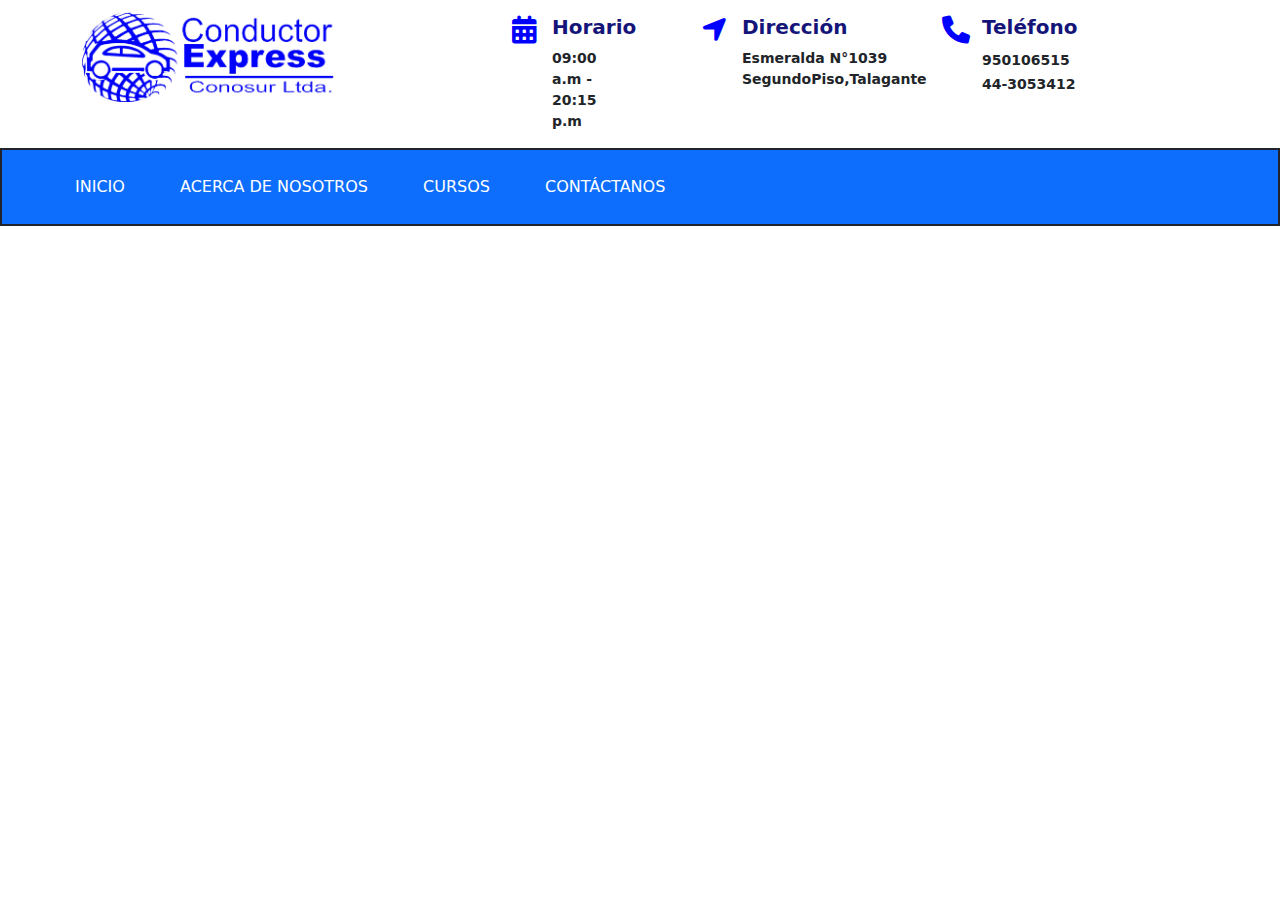
==== commit 09fbdfe7: "responsivo header" ====
--- a/index.html
+++ b/index.html
@@ -26,10 +26,10 @@
                 </div>
 
                 <div class="row text-center text-lg-start mt-2">
-                    <div class="col-lg-1">
+                    <div class="col-lg-1 mb-2">
                         <img src="img/logo.png" alt="" class="logo-header">
                     </div>
-                    <div class="col-4 col-lg-4">
+                    <div class="col-4 col-lg-5">
                         <div class="margen-calendario mt-1">
                             <i class="fa-solid fa-calendar-days" id="calendario-icon"></i>
                             <p class="fw-bold texto-titulos-cabecera titulos-cabecera-escritorio">Horario</p>
@@ -37,7 +37,7 @@
                                 20:15 p.m</p>
                         </div>
                     </div>
-                    <div class="col-4 col-lg-5">
+                    <div class="col-4 col-lg-4">
                         <div class="margen-direccion mt-1">
                             <i class="fa-solid fa-location-arrow" id="direccion-icon"></i>
                             <p class="fw-bold texto-titulos-cabecera titulos-cabecera-escritorio">Dirección</p>
@@ -64,9 +64,8 @@
         </section>
 
         <section>
-            <nav class="navbar navbar-expand-lg navbar-light bg-primary border border-dark border-2">
+            <nav class="navbar navbar-expand-lg navbar-light bg-primary border border-dark border-2 navbar-mobile">
                 <div class="container-fluid">
-
                     <button class="navbar-toggler" type="button" data-bs-toggle="collapse" data-bs-target="#navbarNav"
                         aria-controls="navbarNav" aria-expanded="false" aria-label="Toggle navigation">
                         <span class="navbar-toggler-icon"></span>
@@ -89,6 +88,15 @@
                     </div>
                 </div>
             </nav>
+            <div class="bg-primary border border-dark border-2 navbar-escritorio">
+                <div class="mx-5">
+                    <a type="button" class="text-white btn btn-primary p-4" aria-current="page" href="#">INICIO</a>
+                    <a type="button" class="text-white btn btn-primary p-4" aria-current="page" href="#">ACERCA DE
+                        NOSOTROS</a>
+                    <a type="button" class="text-white btn btn-primary p-4" aria-current="page" href="#">CURSOS</a>
+                    <a type="button" class="text-white btn btn-primary p-4" aria-current="page" href="#">CONTÁCTANOS</a>
+                </div>
+            </div>
         </section>
 
     </header>
--- a/css/estilos-header.css
+++ b/css/estilos-header.css
@@ -25,6 +25,9 @@
 /*Resolucion para dispositivos moviles muy pequeños*/
 /*------------------------------*/
 @media (max-width: 576px) {
+    .navbar-escritorio {
+        display: none;
+    }
     .logo-header {
         display: none;
     }
@@ -56,6 +59,9 @@
 /*Resolucion para dispositivos moviles pequeños*/
 /*------------------------------*/
 @media (min-width:576px) and (max-width: 767px) {
+    .navbar-escritorio {
+        display: none;
+    }
     .logo-header {
         display: none;
     }
@@ -88,6 +94,9 @@
 /*------------------------------*/
 /**/
 @media (min-width:768px) and (max-width: 991px) {
+    .navbar-escritorio {
+        display: none;
+    }
     .logo-header {
         display: none;
     }
@@ -121,7 +130,7 @@
 @media (min-width:992px) {
     .logo-header {
         width: auto;
-        height: 70px;
+        height: 90px;
     }
     #logo-cabecera {
         display: none;
@@ -144,13 +153,13 @@
         margin-top: -35px;
     }
     .margen-calendario {
-        margin-left: 200px;
+        margin-left: 375px;
     }
     .margen-direccion {
-        margin-left: 60px;
+        margin-left: 90px;
     }
     .margen-celular {
-        margin-right: 10px;
+        margin-left: -50px;
     }
     .span-telefono {
         display: block;
@@ -162,5 +171,8 @@
     .texto {
         font-size: 14px;
     }
+    .navbar-mobile {
+        display: none;
+    }
 }
 
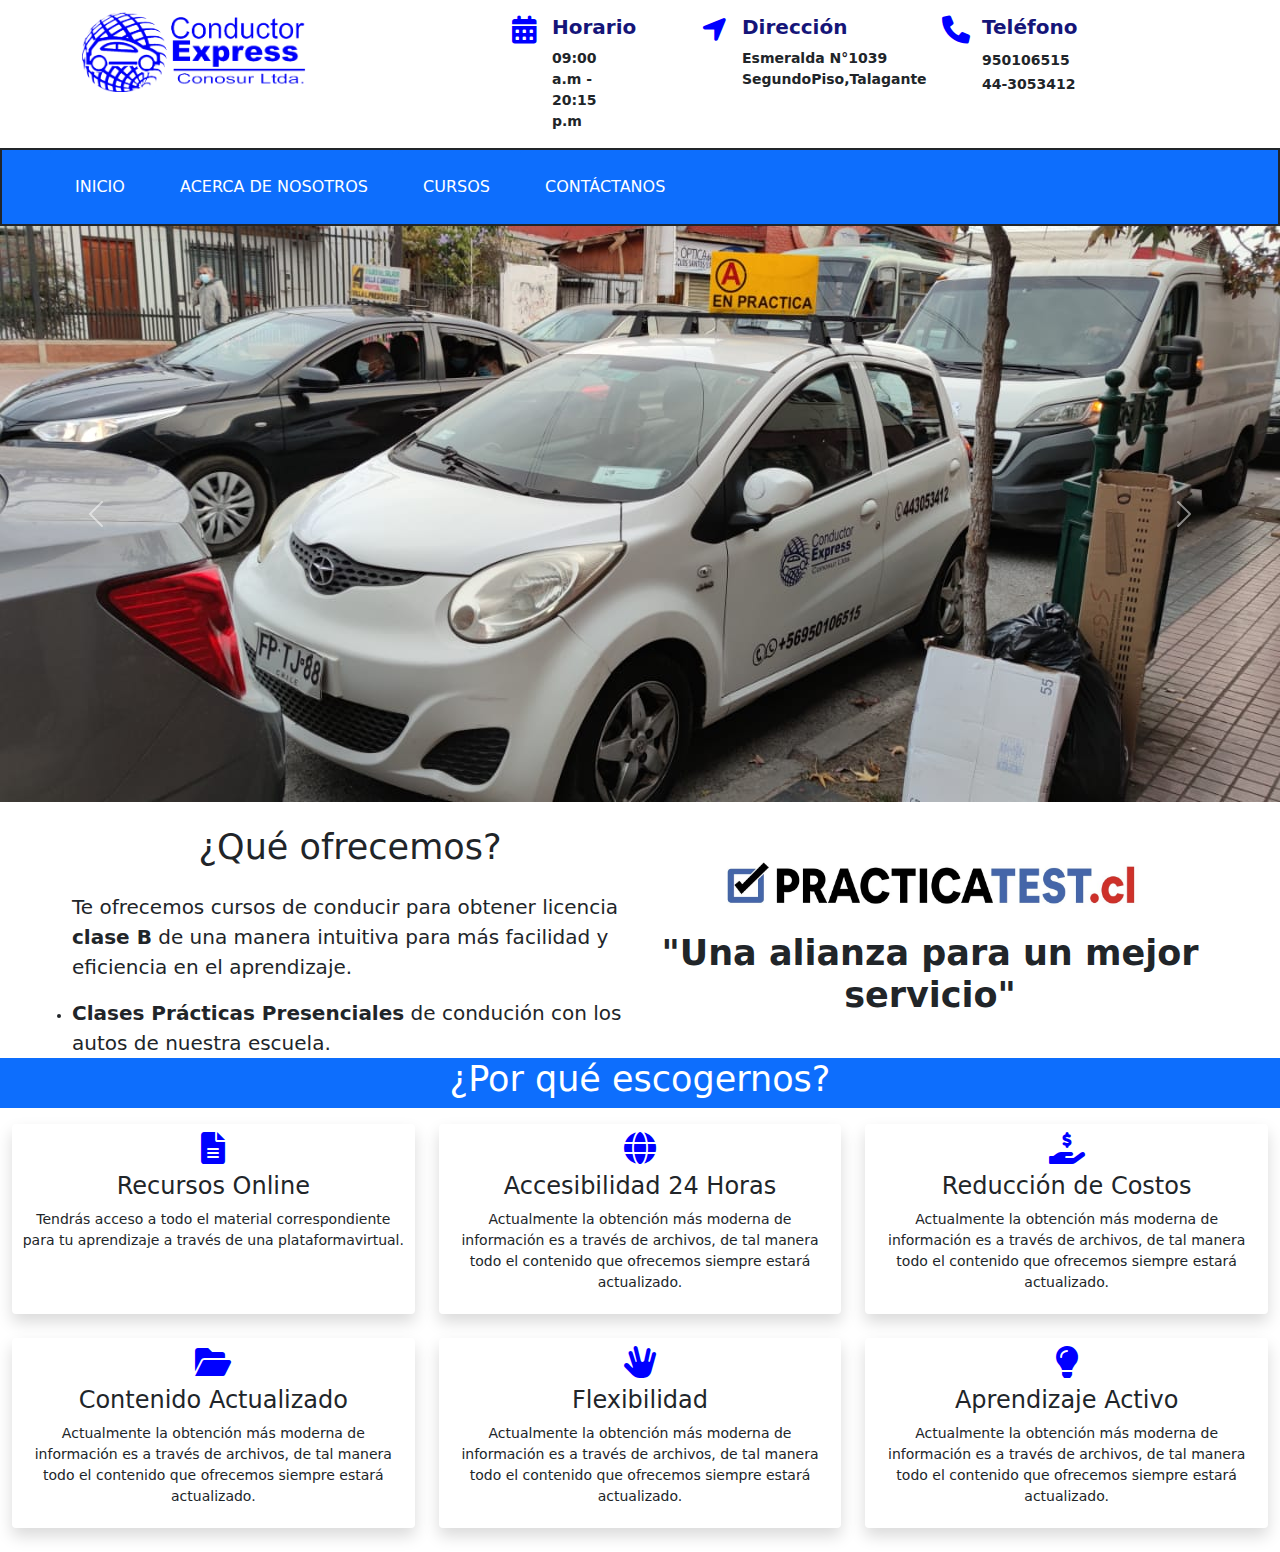
==== commit 33e21912: "responsivo" ====
--- a/index.html
+++ b/index.html
@@ -15,7 +15,6 @@
 <body>
 
     <header>
-
         <section class="container">
             <div class="text-center">
 
@@ -101,6 +100,124 @@
 
     </header>
 
+    <section class="">
+        <div id="control_carrusel" class="carousel slide" data-bs-ride="carousel">
+            <div class="carousel-inner">
+                <div class="carousel-item active">
+                    <img src="img/inicio_foto1.jpeg" class="d-block w-100" alt="...">
+                </div>
+            </div>
+            <button class="carousel-control-prev" type="button" data-bs-target="#control_carrusel" data-bs-slide="prev">
+                <span class="carousel-control-prev-icon" aria-hidden="true"></span>
+                <span class="visually-hidden">Anterior</span>
+            </button>
+            <button class="carousel-control-next" type="button" data-bs-target="#control_carrusel" data-bs-slide="next">
+                <span class="carousel-control-next-icon" aria-hidden="true"></span>
+                <span class="visually-hidden">Siguiente</span>
+            </button>
+        </div>
+    </section>
+
+    <section class="container-fluid">
+        <div class="row mx-5 align-items-center">
+            <div class="col-12 col-sm-12 col-md-6 col-lg-6">
+                <h2 class="text-center mt-4">¿Qué ofrecemos?</h2>
+                <p class="text-start mt-4 texto-ofrecemos">Te ofrecemos cursos de conducir para obtener licencia <b>clase B</b> de
+                    una manera intuitiva para
+                    más facilidad y eficiencia en el aprendizaje.</p>
+                <li class="texto"><span class="texto-ofrecemos"><b>Clases Prácticas Presenciales</b> de condución con los autos de nuestra escuela.</span>
+                </li>
+            </div>
+            <div class="col-md-6 text-center">
+                <a href="#"><img src="img/logo_practicatest.jpg" class="w-75 mt-4" alt=""></a>
+                <h3 class="mt-4 text-center">"Una alianza para un mejor servicio"</h3>
+            </div>
+        </div>
+    </section>
+
+    <section class="container-fluid text-center">
+
+        <div class="row">
+            <div class="col bg-primary">
+                <h2 class="text-white">¿Por qué escogernos?</h2>
+            </div>
+        </div>
+
+        <div class="row mt-3">
+            <div class="col-12 col-sm-6 col-md-4 col-lg-4">
+                <div class="shadow mb-4 bg-body rounded cartas">
+                    <div class="mx-2">
+                        <i class="fa-solid fa-file-lines fa-2x mb-2 mt-2"></i>
+                        <h4>Recursos Online</h4>
+                        <p class="texto">Tendrás acceso a todo el material correspondiente para tu aprendizaje a través de una plataformavirtual.</p>
+                    </div>
+                </div>
+
+                <div class="shadow mb-4 bg-body rounded cartas">
+                    <div class="mx-2">
+                        <i class="fa-solid fa-folder-open fa-2x mb-2 mt-2"></i>
+                        <h4>Contenido Actualizado</h4>
+                        <p class="texto">Actualmente la obtención más moderna de información es a través de
+                            archivos,
+                            de tal manera todo
+                            el contenido que ofrecemos siempre estará actualizado.</p>
+                    </div>
+                </div>
+            </div>
+
+            <div class="col-12 col-sm-6 col-md-4 col-lg-4">
+                <div class="shadow mb-4 bg-body rounded cartas">
+                    <div class="mx-2">
+                        <i class="fa-solid fa-globe fa-2x mb-2 mt-2"></i>
+                        <h4>Accesibilidad 24 Horas</h4>
+                        <p class="texto">Actualmente la obtención más moderna de información es a través de
+                            archivos,
+                            de tal manera todo
+                            el contenido que ofrecemos siempre estará actualizado.</p>
+                    </div>
+                </div>
+
+                <div class="shadow mb-4 bg-body rounded cartas">
+                    <div class="mx-2">
+                        <i class="fa-solid fa-hand-spock fa-2x mb-2 mt-2"></i>
+                        <h4>Flexibilidad</h4>
+                        <p class="texto">Actualmente la obtención más moderna de información es a través de
+                            archivos,
+                            de tal manera todo
+                            el contenido que ofrecemos siempre estará actualizado.</p>
+                    </div>
+                </div>
+            </div>
+
+            <div class="col-12 col-sm-6 col-md-4 col-lg-4">
+                <div class="shadow mb-4 bg-body rounded cartas">
+                    <div class="mx-2">
+                        <i class="fa-solid fa-hand-holding-dollar fa-2x mb-2 mt-2"></i>
+                        <h4>Reducción de Costos</h4>
+                        <p class="texto">Actualmente la obtención más moderna de información es a través de
+                            archivos,
+                            de tal manera todo
+                            el contenido que ofrecemos siempre estará actualizado.</p>
+                    </div>
+                </div>
+
+                <div class="shadow mb-4 bg-body rounded cartas">
+                    <div class="mx-2">
+                        <i class="fa-solid fa-lightbulb fa-2x mb-2 mt-2"></i>
+                        <h4>Aprendizaje Activo</h4>
+                        <p class="texto">Actualmente la obtención más moderna de información es a través de
+                            archivos,
+                            de tal manera todo
+                            el contenido que ofrecemos siempre estará actualizado.</p>
+                    </div>
+                </div>
+            </div>
+
+        </div>
+
+    </section>
+
+
 
     <script src="js/bootstrap.bundle.min.js"></script>
 </body>
--- a/css/estilos.css
+++ b/css/estilos.css
@@ -114,7 +114,7 @@
         font-size: 35px;
     }
     h3 {
-        font-size: 25px;
+        font-size: 35px;
         font-weight: bold;
     }
     body {
@@ -126,8 +126,8 @@
     .cartas-escritorio {
         display: block;
     }
-    .texto {
-        font-size: large;
+    .texto-ofrecemos {
+        font-size: 20px;
     }
 }
 
--- a/css/estilos-header.css
+++ b/css/estilos-header.css
@@ -130,7 +130,7 @@
 @media (min-width:992px) {
     .logo-header {
         width: auto;
-        height: 90px;
+        height: 80px;
     }
     #logo-cabecera {
         display: none;
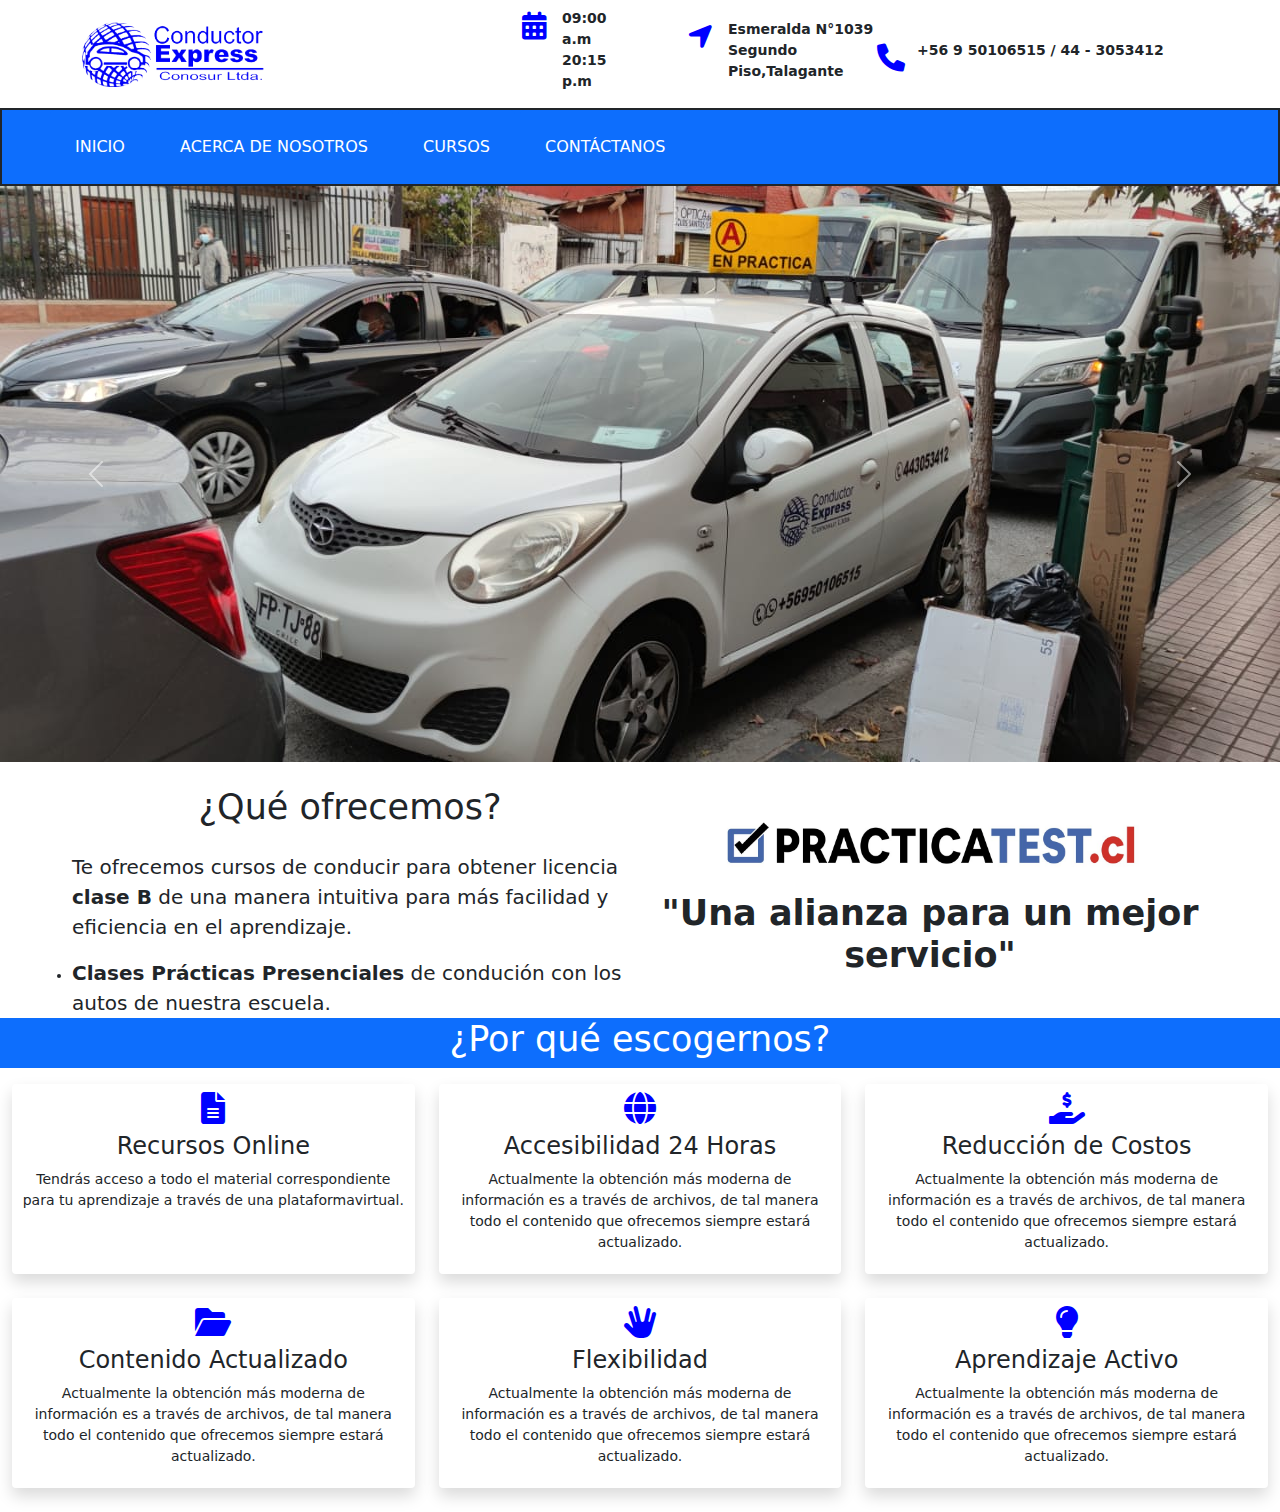
==== commit d0a12808: "responsive header" ====
--- a/index.html
+++ b/index.html
@@ -19,41 +19,35 @@
             <div class="text-center">
 
                 <div class="row">
-                    <div class="col-12 mt-1">
+                    <div class="col-12 mt-0">
                         <img src="img/logo.png" alt="" id="logo-cabecera">
                     </div>
                 </div>
 
-                <div class="row text-center text-lg-start mt-2">
+                <div class="row text-center text-lg-start mt-2 align-items-center">
                     <div class="col-lg-1 mb-2">
                         <img src="img/logo.png" alt="" class="logo-header">
                     </div>
                     <div class="col-4 col-lg-5">
                         <div class="margen-calendario mt-1">
                             <i class="fa-solid fa-calendar-days" id="calendario-icon"></i>
-                            <p class="fw-bold texto-titulos-cabecera titulos-cabecera-escritorio">Horario</p>
-                            <p class="fw-bold texto texto-cabecera-escritorio" style="margin-top: -10px;">09:00 a.m -
+                            <p class="fw-bold texto texto-cabecera-escritorio" style="margin-top: -35px;">09:00 a.m
                                 20:15 p.m</p>
                         </div>
                     </div>
-                    <div class="col-4 col-lg-4">
+                    <div class="col-4 col-lg-3">
                         <div class="margen-direccion mt-1">
                             <i class="fa-solid fa-location-arrow" id="direccion-icon"></i>
-                            <p class="fw-bold texto-titulos-cabecera titulos-cabecera-escritorio">Dirección</p>
-                            <p class="fw-bold texto texto-cabecera-escritorio" style="margin-top: -10px;">Esmeralda
+                            <p class="fw-bold texto texto-cabecera-escritorio" style="margin-top: -35px;">Esmeralda
                                 N°1039
-                                SegundoPiso,Talagante</p>
+                                Segundo Piso,Talagante</p>
                         </div>
                     </div>
-                    <div class="col-4 col-lg-2">
+                    <div class="col-4 col-lg-3">
                         <div class="margen-celular mt-1">
                             <i class="fa-solid fa-phone" id="celular-icon"></i>
-                            <p class="fw-bold texto-titulos-cabecera titulos-cabecera-escritorio">Teléfono</p>
-                            <div class="span-telefono">
-                                <span class="fw-bold texto">950106515</span><br>
-                                <span class="fw-bold texto">44-3053412</span>
-                            </div>
-                            <p class="fw-bold texto texto-escritorio" style="margin-top: -10px;">+56 9 50106515
+                            
+                            <p class="fw-bold texto texto-escritorio" style="margin-top: -35px;">+56 9 50106515
                                 /
                                 44 - 3053412</p>
                         </div>
@@ -104,7 +98,7 @@
         <div id="control_carrusel" class="carousel slide" data-bs-ride="carousel">
             <div class="carousel-inner">
                 <div class="carousel-item active">
-                    <img src="img/inicio_foto1.jpeg" class="d-block w-100" alt="...">
+                    <img src="img/inicio_foto1.jpeg" class="d-block w-100" alt="..." class="img-fluid">
                 </div>
             </div>
             <button class="carousel-control-prev" type="button" data-bs-target="#control_carrusel" data-bs-slide="prev">
--- a/css/estilos-header.css
+++ b/css/estilos-header.css
@@ -130,7 +130,7 @@
 @media (min-width:992px) {
     .logo-header {
         width: auto;
-        height: 80px;
+        height: 65px;
     }
     #logo-cabecera {
         display: none;
@@ -147,26 +147,27 @@
         font-size: 28px;
         margin-left: -40px;
     }
-    .titulos-cabecera-escritorio {
+    /*.titulos-cabecera-escritorio {
         color: rgb(21, 21, 121);
-        font-size: 20px;
+        font-size: 18px;
         margin-top: -35px;
-    }
+    }*/
     .margen-calendario {
-        margin-left: 375px;
+        margin-left: 385px;
     }
     .margen-direccion {
-        margin-left: 90px;
+        margin-left: 76px;
     }
     .margen-celular {
-        margin-left: -50px;
+        margin-left: -20px;
     }
     .span-telefono {
         display: block;
-        margin-top: -10px;
+        /*margin-top: -35px;*/
+
     }
     .texto-escritorio {
-        display: none;
+        display: block;
     }
     .texto {
         font-size: 14px;
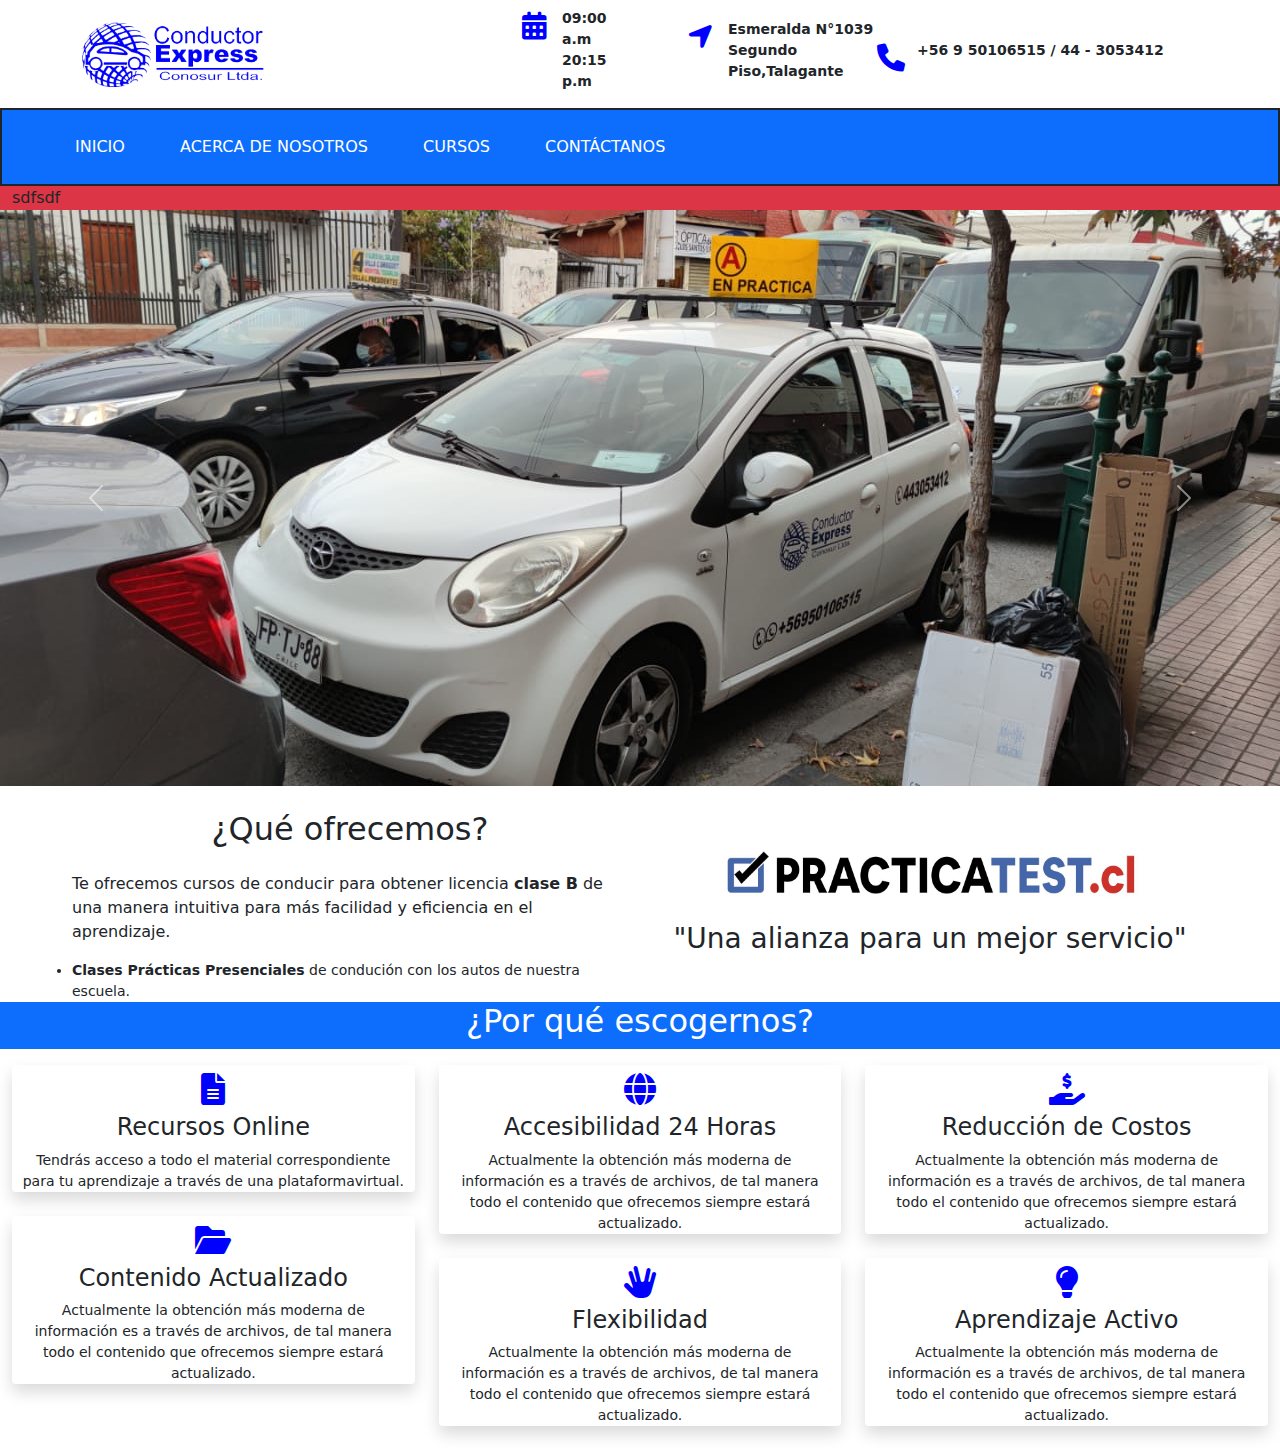
==== commit 8bcda57e: "responsive header completo / footer completo / banner temporal" ====
--- a/index.html
+++ b/index.html
@@ -94,11 +94,14 @@
 
     </header>
 
-    <section class="">
+    <section>
+        <div class="container-fluid bg-danger">
+            sdfsdf
+        </div>
         <div id="control_carrusel" class="carousel slide" data-bs-ride="carousel">
             <div class="carousel-inner">
                 <div class="carousel-item active">
-                    <img src="img/inicio_foto1.jpeg" class="d-block w-100" alt="..." class="img-fluid">
+                    <img src="img/inicio_foto1.jpeg" class="d-block" alt="..." class="img-fluid">
                 </div>
             </div>
             <button class="carousel-control-prev" type="button" data-bs-target="#control_carrusel" data-bs-slide="prev">
